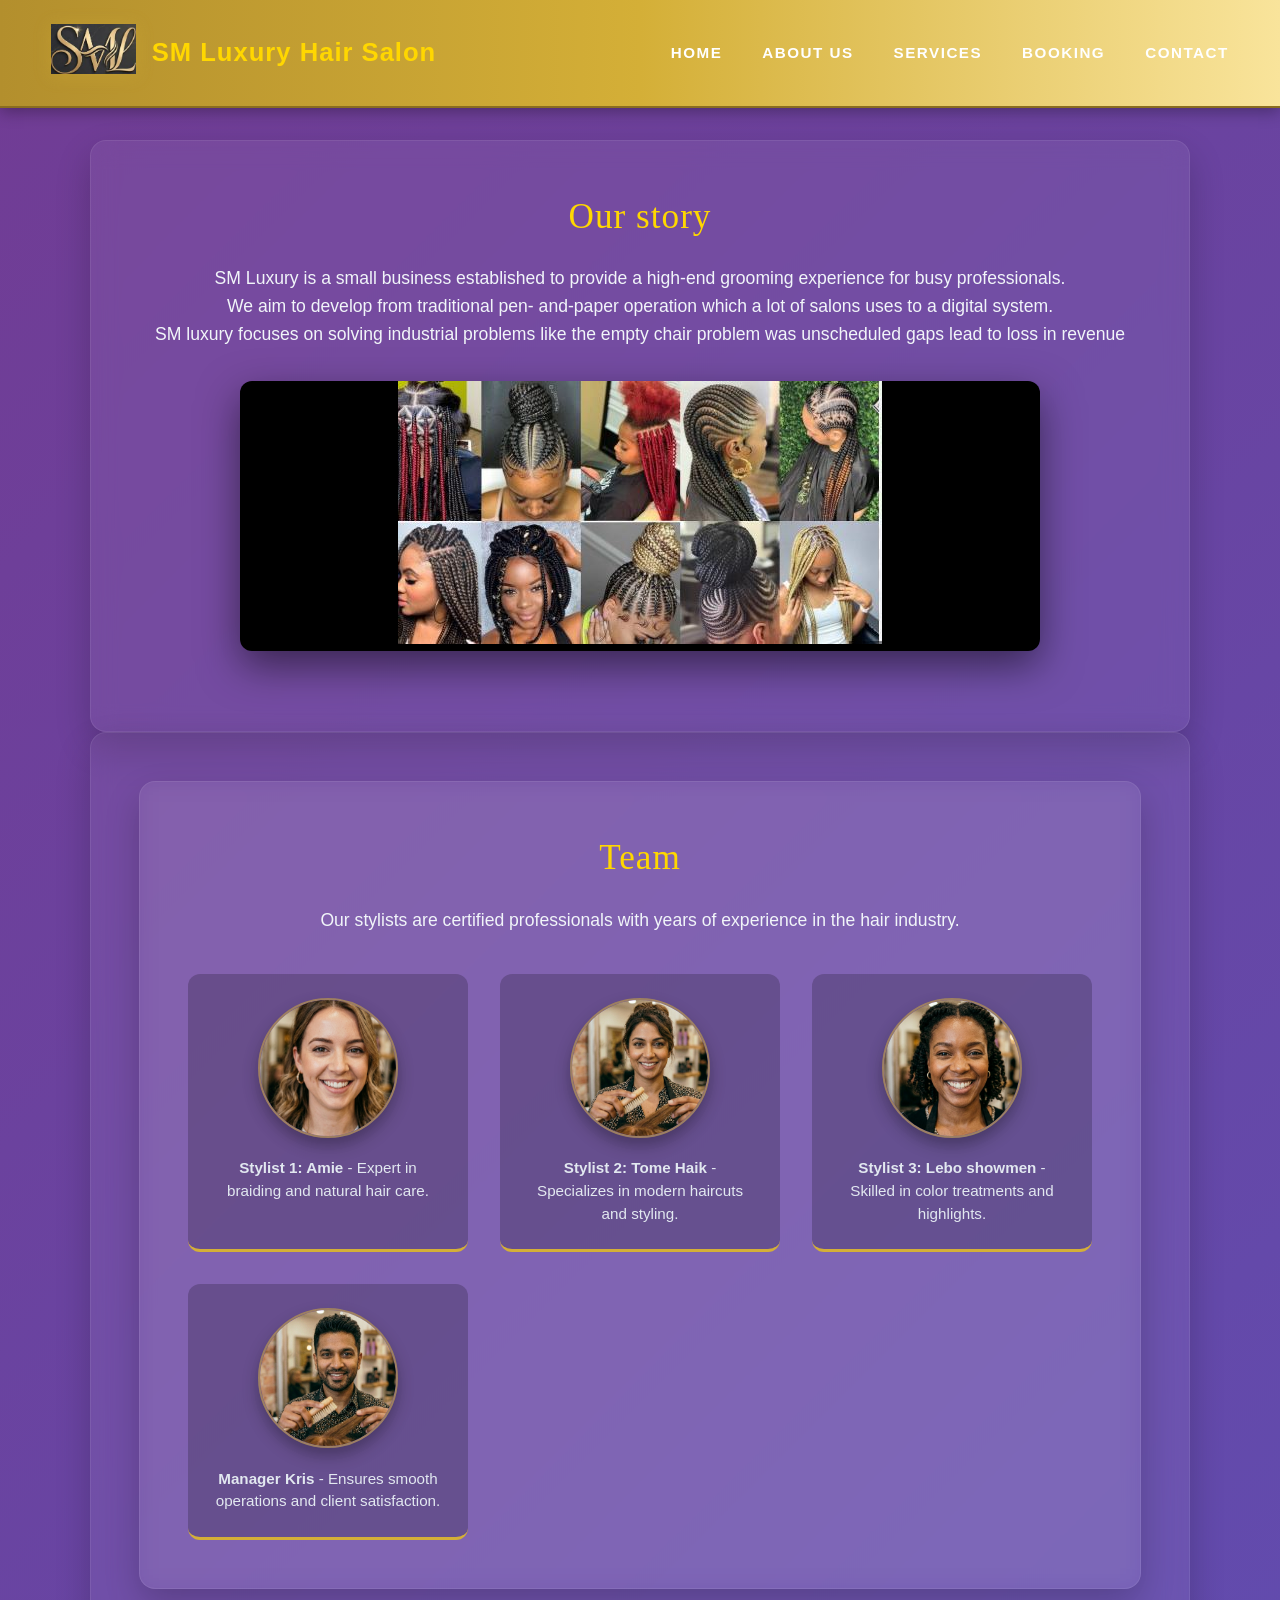
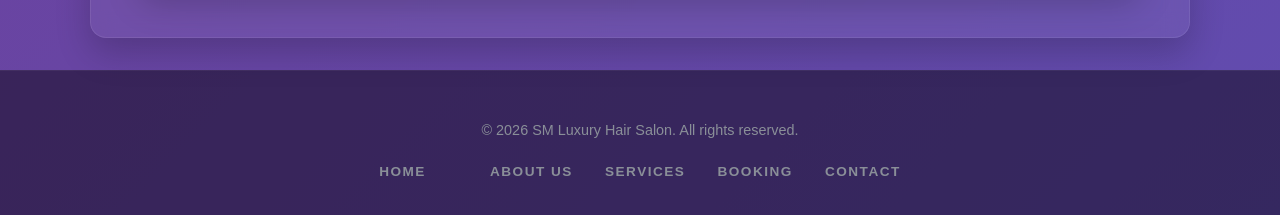
==== About.html @ 9a9a0951 "update(added touches to my css, about page and index)" ====
<!DOCTYPE html>
<html lang="en">
<head>
    <meta charset="UTF-8">
    <meta name="viewport" content="width=device-width, initial-scale=1.0">
    <title>SM Luxury Hair Salon - About Us</title>
    <link rel="stylesheet" href="css/styles.css">
</head>
<body>
    <header>
        <div class="logo">
            <a href="index.html"><img src="img/logo.JPG" alt="SM Luxury Hair Salon Logo"></a>
            <h1>SM Luxury Hair Salon</h1>
        </div>
        <nav>
        <ul>
            <li><a href="index.html">Home</a></li>
            <li class="current Page"><a href="about.html">About Us</a></li>
            <li><a href="services.html">Services</a></li>
            <li> <a href="enquiry.html">Booking</a></li>
            <li><a href="contact.html">Contact</a></li>
        </ul>
        </nav>
    </header>
    <main>
        <!--in the about page the customers will learn more about 
        SM luxury also the people who will be responsible for there service-->
        <section class="story-section">
            <h2>Our story</h2>
            <p>SM Luxury is a small business established to provide a high-end grooming experience for busy professionals.<br>We aim to develop from traditional pen- and-paper operation which a lot of salons uses to a digital system.<br>SM luxury focuses on solving industrial problems like the empty chair problem was unscheduled gaps lead to loss in revenue  </p>
            
        </div>
        <div class="slideshow">
            <img src="img/Different_hair_styles.JPG" alt="Beautiful braided hairstyles" id="slideImg">
        </div>
            
       
     </section>

    <section>
   <section class="team-section">
            <h2>Team</h2>
            <p>Our stylists are certified professionals with years of experience in the hair industry.</p>
            
            <div class="team-grid">
                <div class="team-card">
                    <img src="img/amie.png" alt="Amie">
                    <p><strong>Stylist 1: Amie</strong> - Expert in braiding and natural hair care.</p>
                </div>

                <div class="team-card">
                    <img src="img/tome.png" alt="Tome Haik">
                    <p><strong>Stylist 2: Tome Haik</strong> - Specializes in modern haircuts and styling.</p>
                </div>

                <div class="team-card">
                    <img src="img/lebo.png" alt="Lebo">
                    <p><strong>Stylist 3: Lebo showmen</strong> - Skilled in color treatments and highlights.</p>
                </div>

                <div class="team-card">
                    <img src="img/Kris.png" alt="Kris">
                    <p><strong>Manager Kris</strong> - Ensures smooth operations and client satisfaction.</p>
                </div>
            </div>
    </section>
 </main> 
     <footer>
        <p>&copy; 2026 SM Luxury Hair Salon. All rights reserved.</p>   
        <nav>
        
            <a href="index.html">Home</a>
            <a class="current Page"><a href="about.html">About Us</a>
            <a href="services.html">Services</a>
            <a href="enquiry.html">Booking</a>
            <a href="contact.html">Contact</a>

        </nav>
     </footer>
   
</body>
</html>
---- css/styles.css ----
*{
    margin: 0;
    padding: 0;
    box-sizing: border-box;
}
html, body {
    min-height: 100vh;
    font-family: 'Segoe UI', Tahoma, Geneva, Verdana, sans-serif;
    background-color: #3a0e58; /* Fallback color while gradient loads */
}

/*---------------------------------------------------------------------------------------------------
                                           main boady
------------------------------------------------------------------------------------------------- */
body {
    background: linear-gradient(135deg, #713c94, #614caf, #3d1666, #1c3561);/*the companies colour is blue and purple so the background will have a colour shift of sifferent shades of the two coulors together*/
    background-size: 300% 300%;
    animation: slowBackgroundShift 16s;
    color: #ffffff;
    display: flex;
    flex-direction: column;
    align-items: center;
    line-height: 1.6;
}


@keyframes slowBackgroundShift {
    0% { background-position: 0% 50%; }
    50% { background-position: 100% 50%; }
    100% { background-position: 0% 50%; }
} 
/* * Create a modern, "frosted glass" header.
 * - Flexbox layout aligns logo/links to opposite sides and centers them vertically.
 * - Semi-transparent dark background with a 10px blur effect on content behind it.
 * - Max-width of 1200px with custom inner padding.
 */
header {
    width: 100%;
    max-width:1200%;
    margin: 0;
    padding: 1.5rem 4%;
    display: flex;
    justify-content: space-between;
    align-items: center;
    background: linear-gradient(to right, #b38f2d, #d4af37, #f9e49b);
    border-bottom: 2px solid #8a6d20;
    box-shadow: 0 4px 15px rgba(0,0,0,0.3);
}
 

/* Aligns logo image and text horizontally with a gold glow*/
.logo {
    display: flex;
    align-items: center;
    gap: 1rem
}
.logo img{
    height: 50px;
    width: Auto;
    object-fit:contain;
    filter: drop-shadow(0px 2px 8px rgba(212, 175, 55, 0.3))
}
 
.logo h1 {
    font-size: 1.6rem;
    font-weight: 700;
    letter-spacing: 1px;
    color: #ffd700;
    /*yellow color is to hight the golden experence promised to our clients*/
}
nav ul {
    list-style: none;/*   remove the bullet points from the navigation */
    display: flex;/* <-- align the links horizontally side-by-side */
    gap: 2.5rem;
}

nav a {
    color: #ffffff;
    text-decoration: none;
    font-weight: 600;
    font-size: 0.95rem;
    text-transform: uppercase;
    letter-spacing: 1.5px;
    transition: color 0.3s ease;
}

nav a:hover {
    color: #d4af37;/* A rich gold color for hover effect */
}
main {
    width: 90%;            /* Takes up 90% of the screen width on smaller devices */
    max-width: 1100px;           
    margin: 2rem auto;             
    flex-direction: column;        /* Stacks the child elements (sections) vertically in a column */
    gap: 2rem;                     
}
/* Contnet section (FROSTED GLASS EFFECT)*/
section {
    background: rgba(255, 255, 255, 0.06); 
    backdrop-filter: blur(12px);
    border: 1px solid rgba(255, 255, 255, 0.08);
    border-radius: 16px;
    padding: 3rem;
    box-shadow: 0 15px 35px rgba(0, 0, 0, 0.2);
    text-align: center;
}
/*ensuring my headings have a readeble font*/
section h2 {
    font-family: 'Playfair Display', 'Georgia', serif;  /* Elegant font choice for a high-end look */
    font-size: 2.2rem;                    /* Makes the section headings stand out clearly */
    font-weight: 400;                    
    letter-spacing: 1px;                  
    color: #ffd700;                       /* Bright gold color to match the branding theme */
    margin-bottom: 1.2rem;                /* Pushes the paragraph text below it down a bit */
}

/* Section Paragraphs */
section p {
    font-size: 1.1rem;                    /* Good, readable body text size */
    color: #f1f5f9;                       /* Off-white color so it’s easy on the eyes against dark backgrounds */
    margin-bottom: 1rem;                  
}


footer {
    width: 100%;                          
    padding: 3rem 2rem 2rem 2rem;         
    background: rgba(10, 5, 18, 0.5);     /* Dark, semi-transparent background to ground the page */
    border-top: 1px solid rgba(255, 255, 255, 0.05); /* Faint line to separate footer from the main content */
    text-align: center;                  
    margin-top: auto;                     /* Flexbox trick to force footer to the absolute bottom of the page */
}

/* Footer Copyright Text */
footer p {
    font-size: 0.9rem;                    /* Slightly smaller text for secondary information */
    color: #8a8f98;                       /* Muted gray so it sits quietly in the background */
}

/* Footer Nav Links Container */
footer nav {
    margin-top: 1.2rem;                   
    display: flex;                        /* Flexbox to line up the links */
    justify-content: center;              /* Centers the link row horizontally */
    gap: 2rem;                           
}

/* Footer Links */
footer nav a {
    color: #8a8f98;                       /* Muted gray by default to match the copyright */
    text-decoration: none;                
    font-size: 0.85rem;                   /* Keeps the links small and subtle */
    transition: color 0.2s ease;          /* Smooth transition animation for the hover effect */
}

/* Footer Hover State */
footer nav a:hover {
    color: #d4af37;            
           /* Changes to a warm golden color when hovered*/
}
 /*---------------------------------------------------------------------------------------------------
                                          Home  page
 -------------------------------------------------------------------------------------------------*/
 .btn {
    display: block;/* would like the button to be centered and not inline */
    width: fit-content;
    margin: 1.5rem auto 2rem auto;
    background: linear-gradient(135deg, #b38f2d 0%, #d4af37 50%, #f8e49d 100%);
    color: #0f061b;
    text-decoration: none;/* Removes underline from links */
    padding: 1rem 3rem;
    font-weight: 700;
    font-size: 1rem;
    text-transform: uppercase;
    letter-spacing: 1.5px;
    border-radius: 4px;
    box-shadow: 0 4px 20px rgba(212, 175, 55, 0.25);
}
.btn:hover {
    transform: translateY(-2px);
    box-shadow: 0 6px 25px rgba(212, 175, 55, 0.45);
    filter: brightness(1.1);
}

section > img {
    width: 100%;
    max-width: 650px;
    height: auto;
    border-radius: 8px;
    box-shadow: 0 20px 50px rgba(0, 0, 0, 0.5);
    border: 1px solid rgba(255, 255, 255, 0.1);
}
/* SLIDESHOW STYLES */
.slideshow {
    max-width: 800px;
    margin: 2rem auto;
    border-radius: 12px;
    overflow: hidden;
    box-shadow: 0 15px 40px rgba(0,0,0,0.5);
    position: relative;
    background: #000;
}

.slide {
    display: none;
    width: 100%;
    height: auto;
}

.slide.active {
    display: block;
    animation: fadeSlide 1.2s ease;
}

@keyframes fadeSlide {
    from { opacity: 0.4; }
    to { opacity: 1; }
}

.slideshow-dots {
    text-align: center;
    margin: 1rem 0;
}

.dot {
    height: 12px;
    width: 12px;
    margin: 0 6px;
    background-color: #666;
    border-radius: 50%;
    display: inline-block;
    cursor: pointer;
    transition: background-color 0.3s, transform 0.2s;
}

.dot.active, .dot:hover {
    background-color: #d4af37;
    transform: scale(1.2);
}
/*-------------------------------------------------------------------------------------------------------
                                           about page
------------------------------------------------------------------------------------------------------------*/
.split-section {
    display: flex;
    flex-direction: row; /* Puts items side-by-side */
    align-items: center; /* Vertically centers them */
    gap: 2.5rem;
    text-align: left; /* Overrides the default section center alignment */
}
.split-text {
    flex: 1;
    min-width: 280px;/* want that the  text box from squeezing too narrow on small screens */
}

.split-section .vision-img {
    width: 100%;
    max-width: 320px;  
    max-height: 420px; 
    object-fit: cover; 
    border-radius: 12px;
    box-shadow: 0 10px 25px rgba(0, 0, 0, 0.4);
    border: 1px solid rgba(255, 255, 255, 0.1);
       
}
/*team grid layout*/
.team-grid {
    display: grid;
    grid-template-columns: repeat(auto-fit, minmax(220px, 1fr)); 
    gap: 2rem;
    margin-top: 2.5rem;
}

.team-card {
    background: rgba(0, 0, 0, 0.2);
    padding: 1.5rem;
    border-radius: 12px;
    border-bottom: 3px solid #d4af37; 
    text-align: center;
    display: flex;
    flex-direction: column;
    align-items: center;
    gap: 1.2rem;
}

.team-card img {
    width: 140px;
    height: 140px;
    object-fit: cover;
    border-radius: 50%; 
    border: 2px solid rgba(212, 175, 55, 0.5); 
    box-shadow: 0 8px 16px rgba(0, 0, 0, 0.3);
}

.team-card p {
    font-size: 0.95rem;
    color: #e2e8f0;
    line-height: 1.5;
    margin: 0;
}
/* Booking Form Styles */
form {
    background: #fff;
    border-radius: 12px;
    padding: 40px;
    max-width: 800px;
    margin: 2rem auto;
    box-shadow: 0 2px 20px rgba(0, 0, 0, 0.08);
}
.form-row {
    display: grid;
    grid-template-columns: 1fr 1fr;
    gap: 20px;
    margin-bottom: 20px;
}
.form-group {
    margin-bottom: 20px;
}
form label {
    display: block;
    margin-bottom: 8px;
    font-weight: 500;
    color: #333;
    font-size: 0.95rem;
}
form input[type="text"],
form input[type="email"],
form input[type="tel"],
form select,
form textarea {
    width: 100%;
    padding: 14px 16px;
    border: 1px solid #e0e0e0;
    border-radius: 8px;
    font-size: 1rem;
    transition: all 0.3s ease;
    background-color: #fafafa;
    box-sizing: border-box;
}
form input:focus,
form select:focus,
form textarea:focus {
    outline: none;
    border-color: #d4af37;
    background-color: #fff;
    box-shadow: 0 0 0 3px rgba(212, 175, 55, 0.1);
}
form textarea {
    resize: vertical;
    font-family: inherit;
}
.form-submit {
    display: flex;
    justify-content: flex-end;
    margin-top: 30px;
}
form button[type="submit"] {
    display: inline-flex;
    align-items: center;
    gap: 10px;
    background: linear-gradient(135deg, #b38f2d 0%, #d4af37 50%, #f9e49b 100%);
    color: #0f051d;
    border: none;
    padding: 14px 32px;
    font-size: 1rem;
    font-weight: 700;
    text-transform: uppercase;
    letter-spacing: 1px;
    border-radius: 8px;
    transition: all 0.3s ease;
    box-shadow: 0 4px 15px rgba(212, 175, 55, 0.3);

}
form button[type="submit"]:hover {
    transform: translateY(-2px);
    box-shadow: 0 6px 20px rgba(212, 175, 55, 0.4);
}

form button[type="submit"] svg {
    transition: transform 0.3s ease;
}

form button[type="submit"]:hover svg {
    transform: translate(3px, -3px);
}

@media (max-width: 600px) {
    .form-row {
        grid-template-columns: 1fr;
    }
}
    form {
        padding: 24px;
    }
    /* -----------------------------------------------------------------------------------------------------
                                        Contact Page Layout
    ------------------------------------------------------------------------------------------------------ */
    /* Main layout wrapper for the contact page splitting it into two columns */
.contact-container {
    display: grid;
    /* Left column (Contact Info) takes 1 part, right column (Form) takes 1.5 parts of space */
    grid-template-columns: 1fr 1.5fr;
    gap: 3rem;
    max-width: 1200px;
    margin: 2rem auto;
    padding: 0 20px;
}
    /* Left Side - Contact Info */
.contact-info {
    background: #fff;
    padding: 2rem;
    border-radius: 12px;
    box-shadow: 0 2px 15px rgba(0, 0, 0, 0.08);
}

.contact-info h2 {
    color: #d4af37;
    font-size: 1.8rem;
    margin-bottom: 1.5rem;
    padding-bottom: 0.5rem;
    border-bottom: 2px solid rgba(212, 175, 55, 0.3);
}
/* Container for individual contact details*/
.contact-info section {
    margin-bottom: 2rem;
}
/* Container for individual contact details*/
.contact-info section:last-child {
    margin-bottom: 0;
}
.info-item,
.hours-item {
    margin-bottom: 1.2rem;
}

.info-item strong,
.hours-item strong {
    display: block;
    color: #333;
    font-weight: 600;
    margin-bottom: 0.3rem;
}

.info-item p,
.hours-item p {
    color: #666;
    margin: 0;
    font-size: 1rem;
}
/* Right Side - Form */
.contact-form {
    background: #fff;
    padding: 2.5rem;
    border-radius: 12px;
    box-shadow: 0 2px 15px rgba(0, 0, 0, 0.08);
}

.contact-form .section-title {
    margin-top: 0;
    margin-bottom: 2rem;
}
.form-row {
    display: grid;
    grid-template-columns: 1fr 1fr;
    gap: 1.5rem;
    margin-bottom: 1.5rem;
}

.form-group {
    margin-bottom: 1.5rem;
}

.contact-form label {
    display: block;
    margin-bottom: 0.5rem;
    font-weight: 500;
    color: #333;
}
.contact-form input[type="text"],
.contact-form input[type="email"],
.contact-form input[type="tel"],
.contact-form textarea {
    width: 100%;
    padding: 12px 16px;
    border: 1px solid #e0e0e0;
    border-radius: 8px;
    font-size: 1rem;
    transition: all 0.3s ease;
    background-color: #fafafa;
    box-sizing: border-box;
}

.contact-form input:focus,
.contact-form textarea:focus {
    outline: none;
    border-color: #d4af37;
    background-color: #fff;
    box-shadow: 0 0 0 3px rgba(212, 175, 55, 0.1);
}

.contact-form textarea {
    resize: vertical;
    font-family: inherit;
}
.contact-form button[type="submit"] {
    background: linear-gradient(135deg, #b38f2d 0%, #d4af37 50%, #f9e49b 100%);
    color: #0f051d;
    border: none;
    padding: 14px 40px;
    font-size: 1rem;
    font-weight: 700;
    text-transform: uppercase;
    letter-spacing: 1px;
    border-radius: 8px;
    cursor: pointer;
    transition: all 0.3s ease;
    box-shadow: 0 4px 15px rgba(212, 175, 55, 0.3);
}

.contact-form button[type="submit"]:hover {
    transform: translateY(-2px);
    box-shadow: 0 6px 20px rgba(212, 175, 55, 0.4);
}
.contact-form{
    border-top: 3px solid #d4af37;
    background: linen;
}
/* Responsive Design */
@media (max-width: 900px) {
    .contact-container {
        grid-template-columns: 1fr;
        gap: 2rem;
    }
}
    .form-row {
        grid-template-columns: 1fr;
        gap: 0;
    }


@media (max-width: 600px) {
    .contact-info,
    .contact-form {
        padding: 1.5rem;
    }
}
    /*-------------------------------------------------------------------------------------------
                                    about page
    ---------------------------------------------------------------------------------------*/
.split-section {
    display: flex;
    flex-direction: row; /* Puts items side-by-side */
    align-items: center; /* Vertically centers them */
    gap: 2.5rem;
    text-align: left; /* Overrides the default section center alignment */
}

.split-text {
    flex: 1;
    min-width: 280px;
}

/* Vision & Mission Image - Constrained & Clean */
.split-section .vision-img {
    width: 100%;
    max-width: 320px;  
    max-height: 420px; 
    object-fit: cover; 
    border-radius: 12px;
    box-shadow: 0 10px 25px rgba(0, 0, 0, 0.4);
    border: 1px solid rgba(255, 255, 255, 0.1);
    ;   
}

/* Team Grid Component Layout */
.team-grid {
    display: grid;
    grid-template-columns: repeat(auto-fit, minmax(220px, 1fr)); 
    gap: 2rem;
    margin-top: 2.5rem;
}

.team-card {
    background: rgba(0, 0, 0, 0.2);
    padding: 1.5rem;
    border-radius: 12px;
    border-bottom: 3px solid #d4af37; 
    text-align: center;
    display: flex;
    flex-direction: column;
    align-items: center;
    gap: 1.2rem;
}

.team-card img {
    width: 140px;
    height: 140px;
    object-fit: cover;
    border-radius: 50%; 
    border: 2px solid rgba(212, 175, 55, 0.5); 
    box-shadow: 0 8px 16px rgba(0, 0, 0, 0.3);
}

.team-card p {
    font-size: 0.95rem;
    color: #e2e8f0;
    line-height: 1.5;
    margin: 0;
}
/*sevice page*/

.services-section {
    text-align: center;
    padding: 2rem 0;
}

.services-section h2 {
    color: #ffd700;
    font-family: 'Playfair Display', 'Georgia', serif;
    font-size: 2rem;
    margin-bottom: 0.5rem;
}

.services-section > p {
    color: #cbd5e1;
    margin-bottom: 2rem;
}

.services-container {
    display: flex;
    flex-wrap: wrap;
    gap: 30px;
    justify-content: center;
    padding: 0 20px;
}

.service-card {
    background: rgba(255, 255, 255, 0.06);
    backdrop-filter: blur(12px);
    border: 1px solid rgba(255, 255, 255, 0.08);
    border-radius: 16px;
    padding: 25px;
    width: 320px;
    text-align: center;
    transition: transform 0.3s ease, border-color 0.3s ease;
}

.service-card:hover {
    transform: translateY(-5px);
    border-color: rgba(212, 175, 55, 0.4);
}

.main-img {
    width: 100%;
    height: 200px;
    object-fit: cover;
    border-radius: 10px;
    margin-bottom: 15px;
    border: 1px solid rgba(255, 255, 255, 0.15);
}

.service-card h3 {
    color: #ffd700;
    font-family: 'Playfair Display', serif;
    margin: 10px 0;
    font-size: 1.4rem;
}

.price-list {
    list-style: none;
    padding: 0;
    margin: 10px 0;
    color: #e2e8f0;
}

.price-list li {
    margin: 5px 0;
    font-weight: 500;
}

/* Click-to-reveal gallery */
.gallery-toggle {
    margin: 15px 0;
    cursor: pointer;
}

.gallery-toggle summary {
    color: #d4af37;
    font-weight: 600;
    text-decoration: underline;
    list-style: none;
    transition: color 0.3s;
}

.gallery-toggle summary::-webkit-details-marker { display: none; }

.gallery-toggle summary:hover {
    color: #ffd700;
}

/* Smooth reveal animation */
.gallery-toggle[open] .extra-images {
    animation: slideDown 0.4s ease forwards;
}

@keyframes slideDown {
    from { opacity: 0; transform: translateY(-10px); }
    to { opacity: 1; transform: translateY(0); }
}

.extra-images {
    display: flex;
    gap: 10px;
    justify-content: center;
    margin-top: 15px;
}

.extra-images img {
    width: 48%;
    height: 100px;
    object-fit: cover;
    border-radius: 8px;
    border: 1px solid rgba(255, 255, 255, 0.1);
}

.btn-book {
    display: inline-block;
    margin-top: 15px;
    background: linear-gradient(135deg, #b38f2d, #d4af37);
    color: #0f051d;
    padding: 10px 24px;
    text-decoration: none;
    border-radius: 25px;
    font-weight: 700;
    text-transform: uppercase;
    letter-spacing: 1px;
    transition: transform 0.3s, box-shadow 0.3s;
}

.btn-book:hover {
    transform: translateY(-2px);
    box-shadow: 0 5px 15px rgba(212, 175, 55, 0.4);
}


/* Mobile adjustments for services only */
@media (max-width: 768px) {
    .services-container {
        flex-direction: column;
        align-items: center;
    }

    .service-card {
        width: 90%;
    }

    .extra-images {
        flex-direction: column;
        align-items: center;
    }
    
    .extra-images img {
        width: 80%;
        height: auto;
    }
}
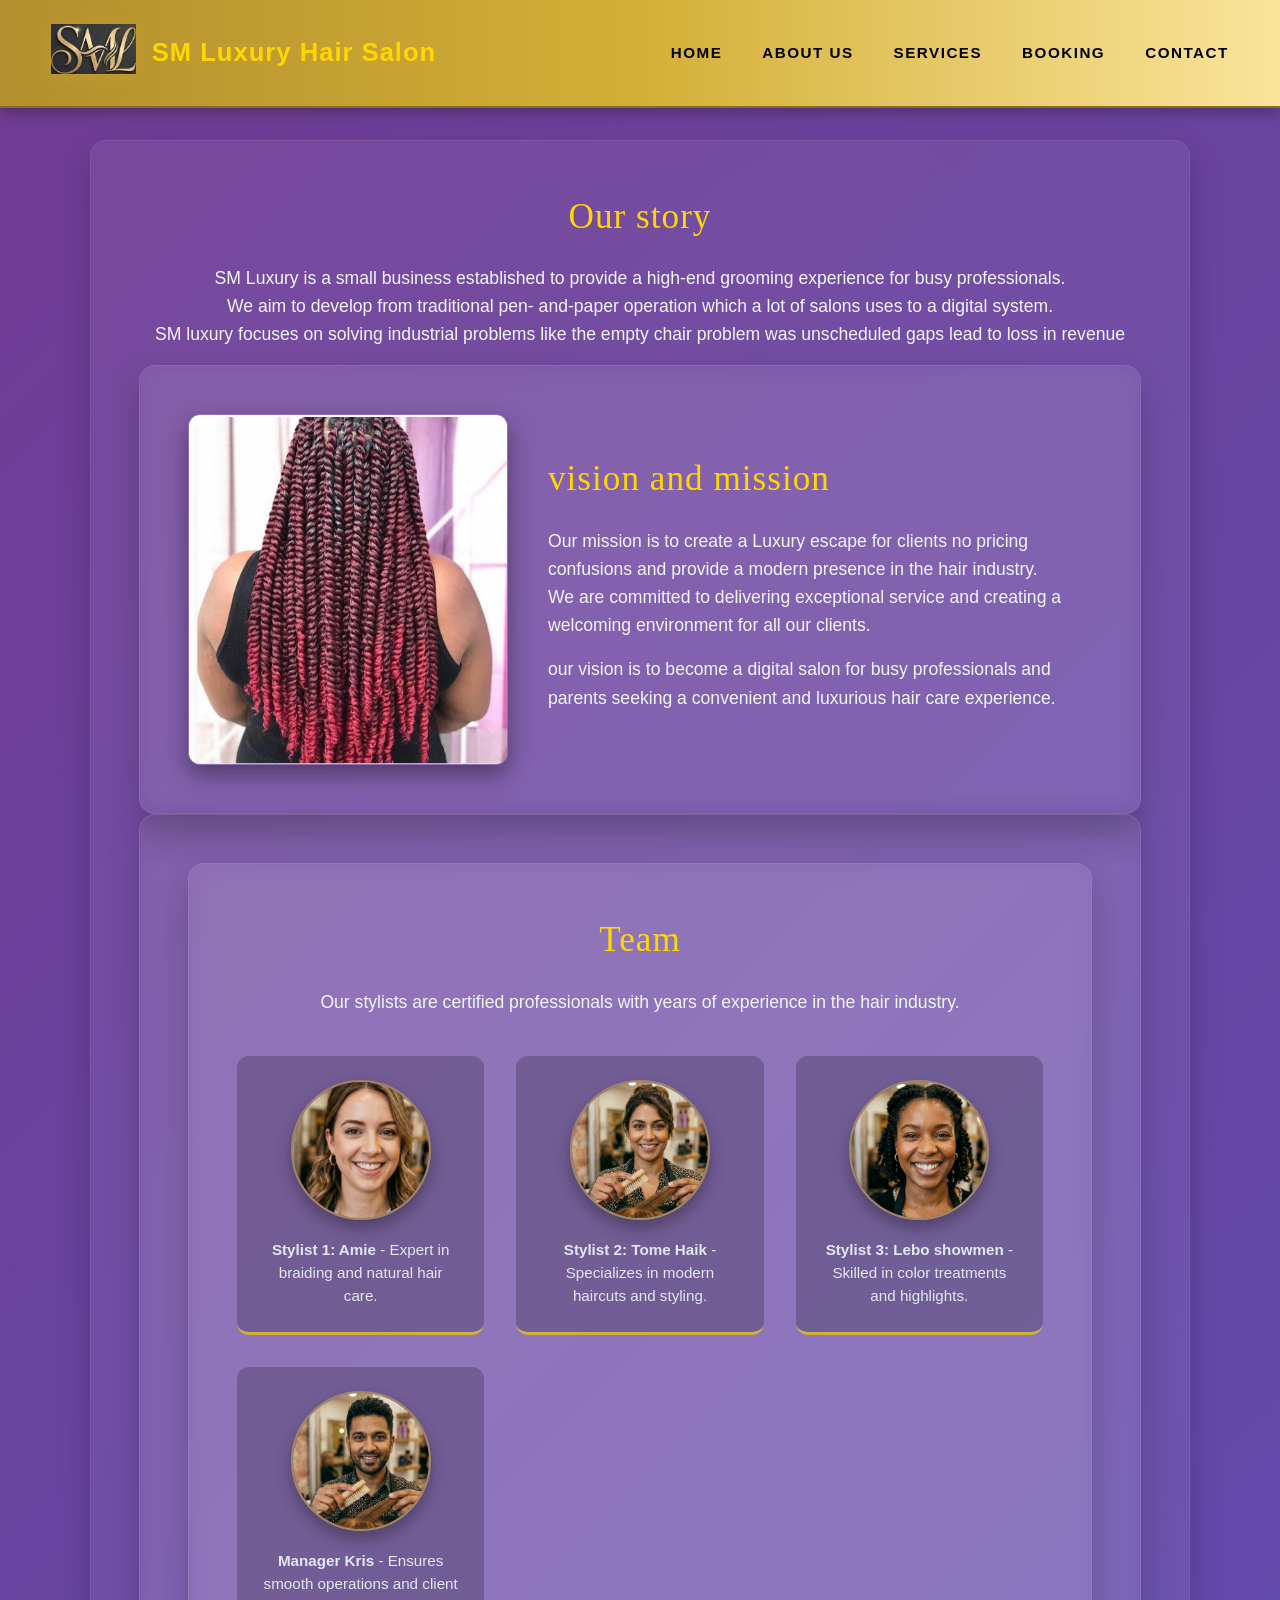
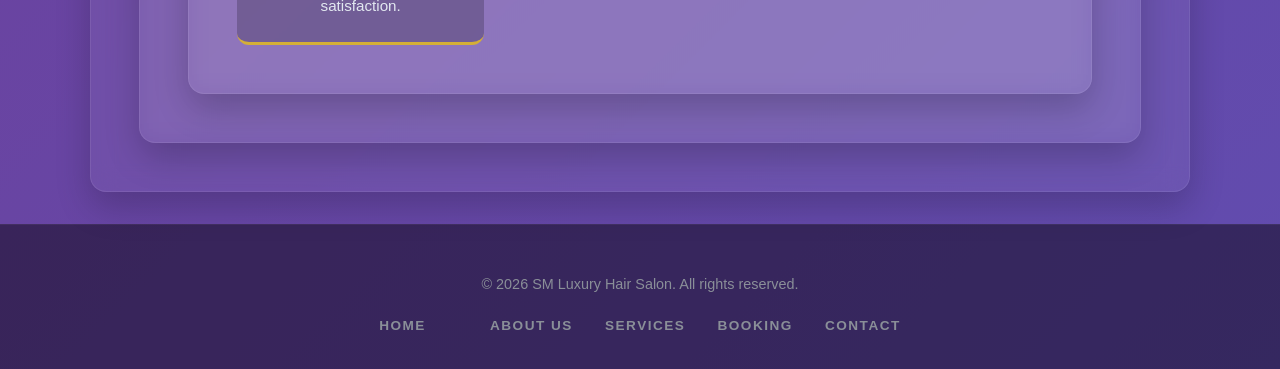
==== commit 4b9484b4: "update(little changes to my pages)" ====
--- a/About.html
+++ b/About.html
@@ -29,11 +29,18 @@
             <h2>Our story</h2>
             <p>SM Luxury is a small business established to provide a high-end grooming experience for busy professionals.<br>We aim to develop from traditional pen- and-paper operation which a lot of salons uses to a digital system.<br>SM luxury focuses on solving industrial problems like the empty chair problem was unscheduled gaps lead to loss in revenue  </p>
             
-        </div>
-        <div class="slideshow">
-            <img src="img/Different_hair_styles.JPG" alt="Beautiful braided hairstyles" id="slideImg">
-        </div>
-            
+        <!-- This section splits automatically: image on the left, text on the right -->
+        <section class="split-section"> 
+    <!-- Image moved to the LEFT -->
+    <img src="img/c1.JPG" alt="Salon Vision" class="vision-img">
+    
+    <!-- Text stays on the RIGHT -->
+    
+        <div class="split-text">
+        <h2>vision and mission</h2>
+        <p>Our mission is to create a Luxury escape for clients no pricing confusions and provide a modern presence in the hair industry.<br>We are committed to delivering exceptional service and creating a welcoming environment for all our clients.</p>
+        <p>our vision is to become a digital salon for busy professionals and parents seeking a convenient and luxurious hair care experience.</p>
+    </div>
        
      </section>
 
--- a/css/styles.css
+++ b/css/styles.css
@@ -75,7 +75,7 @@
 }
 
 nav a {
-    color: #ffffff;
+    color: #000000;
     text-decoration: none;
     font-weight: 600;
     font-size: 0.95rem;
@@ -488,6 +488,9 @@
     background-color: #fafafa;
     box-sizing: border-box;
 }
+.contact-form{
+    background: linen;
+}
 
 .contact-form input:focus,
 .contact-form textarea:focus {
@@ -520,10 +523,12 @@
     transform: translateY(-2px);
     box-shadow: 0 6px 20px rgba(212, 175, 55, 0.4);
 }
-.contact-form{
-    border-top: 3px solid #d4af37;
-    background: linen;
-}
+.contact-container h3 {
+    color: #000000;      
+    font-weight: bold;   /* Make the text bold */
+    font-size: 24px;     
+}
+
 /* Responsive Design */
 @media (max-width: 900px) {
     .contact-container {
@@ -709,13 +714,25 @@
 
 .extra-images {
     display: flex;
-    gap: 10px;
+    flex-direction: row; /* Forces side-by-side layout */
+    gap: 10px;           /* Puts space between the images */
     justify-content: center;
     margin-top: 15px;
+    width: 100%;         /* Ensures it uses the full width of the card */
 }
 
 .extra-images img {
-    width: 48%;
+    flex: 1;             /* Forces images to share the space equally */
+    width: 0;            /* Trick to allow flex grow to calculate correctly */
+    height: 100px;
+    object-fit: cover;
+    border-radius: 8px;
+    border: 1px solid rgba(255, 255, 255, 0.1);
+}
+
+.extra-images img {
+    flex: 1;             /* Forces images to share the space equally */
+    width: 0;            /* Trick to allow flex grow to calculate correctly */
     height: 100px;
     object-fit: cover;
     border-radius: 8px;
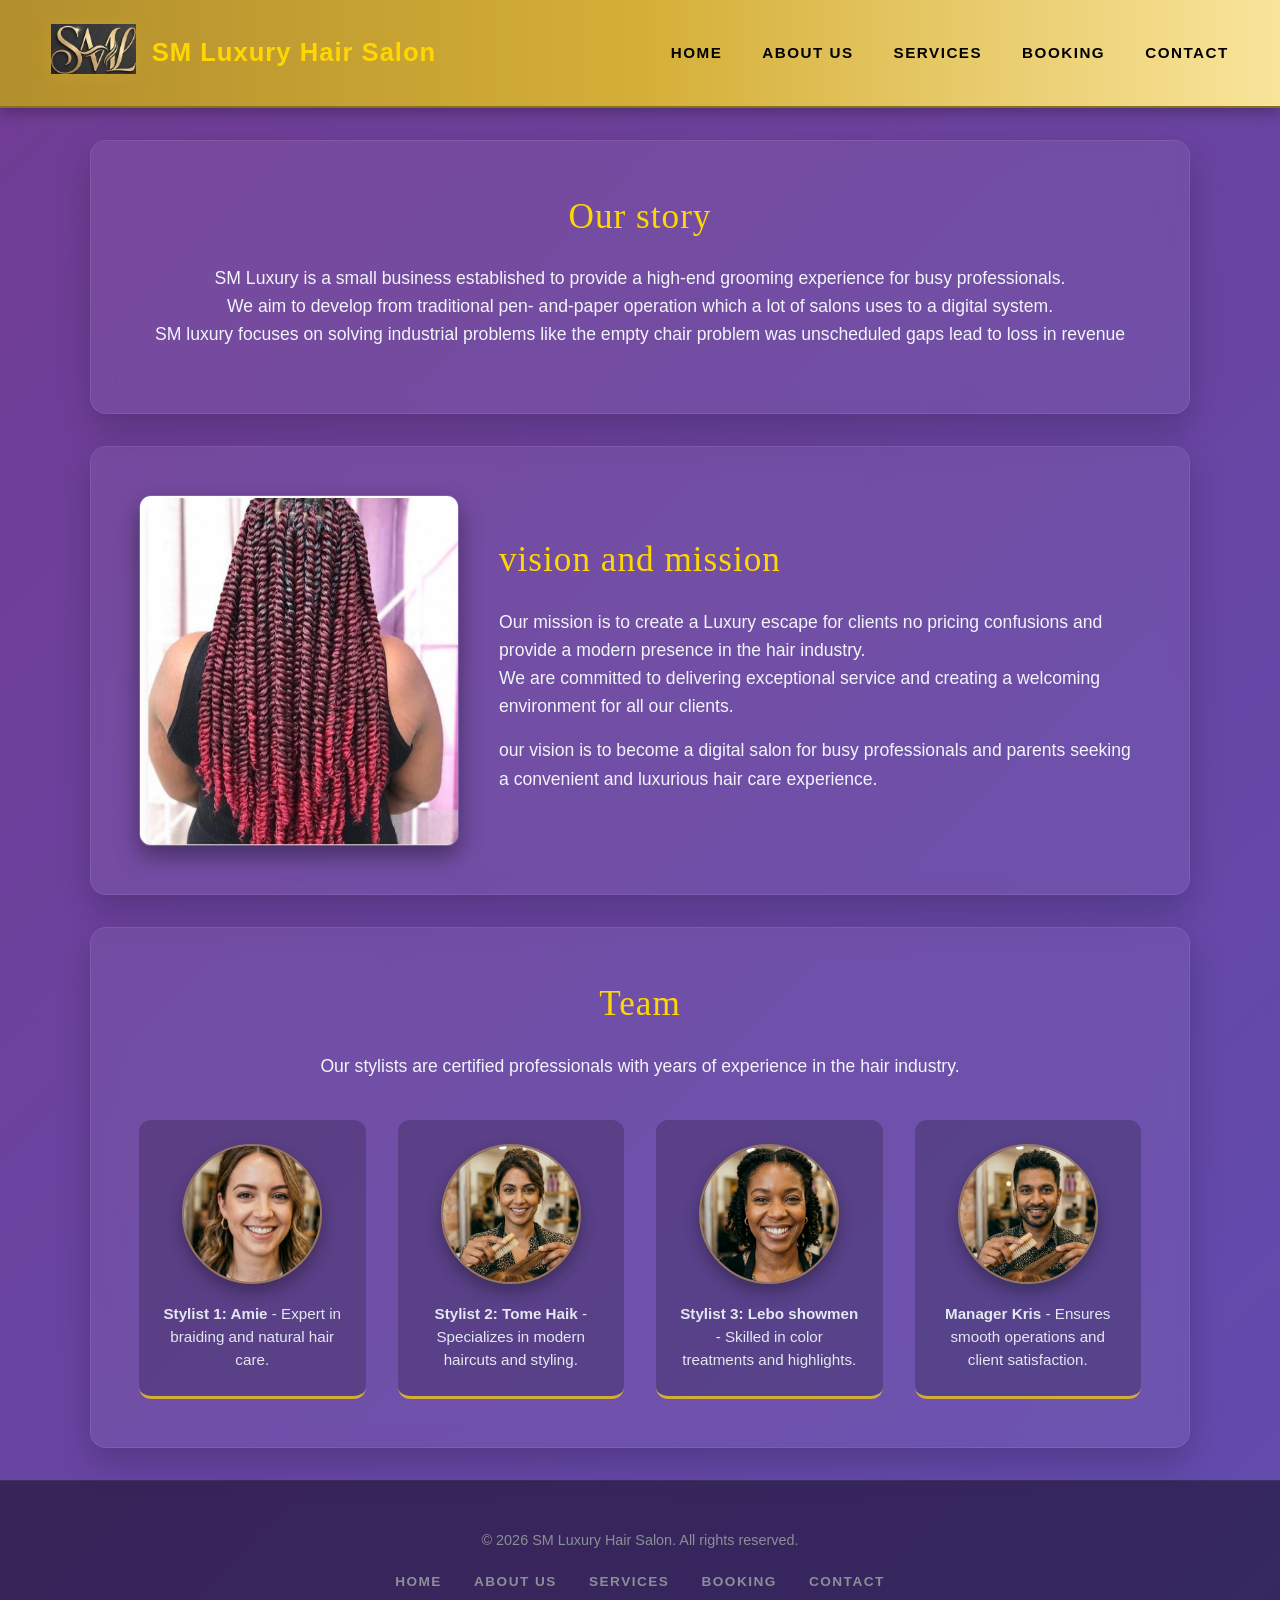
==== commit 9fbb3573: "update(fixed errors)" ====
--- a/About.html
+++ b/About.html
@@ -17,35 +17,29 @@
             <li><a href="index.html">Home</a></li>
             <li class="current Page"><a href="about.html">About Us</a></li>
             <li><a href="services.html">Services</a></li>
-            <li> <a href="enquiry.html">Booking</a></li>
+            <li><a href="enquiry.html">Booking</a></li>
             <li><a href="contact.html">Contact</a></li>
         </ul>
         </nav>
     </header>
+    
     <main>
         <!--in the about page the customers will learn more about 
         SM luxury also the people who will be responsible for there service-->
         <section class="story-section">
             <h2>Our story</h2>
             <p>SM Luxury is a small business established to provide a high-end grooming experience for busy professionals.<br>We aim to develop from traditional pen- and-paper operation which a lot of salons uses to a digital system.<br>SM luxury focuses on solving industrial problems like the empty chair problem was unscheduled gaps lead to loss in revenue  </p>
+        </section> <section class="split-section"> 
+            <img src="img/c1.JPG" alt="Salon Vision" class="vision-img">
             
-        <!-- This section splits automatically: image on the left, text on the right -->
-        <section class="split-section"> 
-    <!-- Image moved to the LEFT -->
-    <img src="img/c1.JPG" alt="Salon Vision" class="vision-img">
-    
-    <!-- Text stays on the RIGHT -->
-    
-        <div class="split-text">
-        <h2>vision and mission</h2>
-        <p>Our mission is to create a Luxury escape for clients no pricing confusions and provide a modern presence in the hair industry.<br>We are committed to delivering exceptional service and creating a welcoming environment for all our clients.</p>
-        <p>our vision is to become a digital salon for busy professionals and parents seeking a convenient and luxurious hair care experience.</p>
-    </div>
-       
-     </section>
-
-    <section>
-   <section class="team-section">
+            <div class="split-text"><!-- This section splits automatically: image on the left, text on the right -->
+                <h2>vision and mission</h2>
+                <p>Our mission is to create a Luxury escape for clients no pricing confusions and provide a modern presence in the hair industry.<br>We are committed to delivering exceptional service and creating a welcoming environment for all our clients.</p>
+                <p>our vision is to become a digital salon for busy professionals and parents seeking a convenient and luxurious hair care experience.</p>
+            </div>
+        </section>
+<!-- here we have our team people responsible for the hair of the customers-->
+        <section class="team-section">
             <h2>Team</h2>
             <p>Our stylists are certified professionals with years of experience in the hair industry.</p>
             
@@ -70,20 +64,17 @@
                     <p><strong>Manager Kris</strong> - Ensures smooth operations and client satisfaction.</p>
                 </div>
             </div>
-    </section>
- </main> 
-     <footer>
+        </section>
+    </main> 
+
+    <footer>
         <p>&copy; 2026 SM Luxury Hair Salon. All rights reserved.</p>   
         <nav>
-        
             <a href="index.html">Home</a>
-            <a class="current Page"><a href="about.html">About Us</a>
-            <a href="services.html">Services</a>
+            <a href="about.html" class="current Page">About Us</a> <a href="services.html">Services</a>
             <a href="enquiry.html">Booking</a>
             <a href="contact.html">Contact</a>
-
         </nav>
-     </footer>
-   
+    </footer>
 </body>
 </html>
--- a/css/styles.css
+++ b/css/styles.css
@@ -3,16 +3,17 @@
     padding: 0;
     box-sizing: border-box;
 }
-html, body {
-    min-height: 100vh;
-    font-family: 'Segoe UI', Tahoma, Geneva, Verdana, sans-serif;
-    background-color: #3a0e58; /* Fallback color while gradient loads */
+html {
+  scroll-behavior: smooth;
+  font-size: 16px; /* Base for rem calculations */
 }
 
 /*---------------------------------------------------------------------------------------------------
                                            main boady
 ------------------------------------------------------------------------------------------------- */
 body {
+    min-height: height 100vh;
+    font-family: 'Segoe UI', Tahoma, Geneva, Verdana, sans-serif;
     background: linear-gradient(135deg, #713c94, #614caf, #3d1666, #1c3561);/*the companies colour is blue and purple so the background will have a colour shift of sifferent shades of the two coulors together*/
     background-size: 300% 300%;
     animation: slowBackgroundShift 16s;
@@ -23,16 +24,49 @@
     line-height: 1.6;
 }
 
-
+/*sorce code from Coyier(2026)*/
 @keyframes slowBackgroundShift {
     0% { background-position: 0% 50%; }
     50% { background-position: 100% 50%; }
     100% { background-position: 0% 50%; }
 } 
+/*------------------------------------------------------------------------------------------------------------------------------------------
+                                  Layout
+--------------------------------------------------------------------------------------------------------------------------------------------*/
+main {
+  width: 90%;
+  max-width: 1100px;
+  margin: 2rem auto;
+  flex: 1;
+  display: flex;
+  flex-direction: column;
+  gap: 2rem;
+}
+
+h1 { font-size: 1.8rem; letter-spacing: 1px; }
+h2 { font-family: 'Playfair Display', 'Georgia', serif; font-size: 2rem; font-weight: 400; color: #ffd700; margin-bottom: 1.2rem; }
+h3 { font-family: 'Playfair Display', serif; font-size: 1.4rem; color: #ffd700; margin-bottom: 0.8rem; }
+p { font-size: 1.1rem; color: #f1f5f9; margin-bottom: 1rem; }
+a { text-decoration: none; }
+
+section {
+  background: rgba(255, 255, 255, 0.06);
+  backdrop-filter: blur(12px);
+  border: 1px solid rgba(255, 255, 255, 0.08);
+  border-radius: 16px;
+  padding: 2rem;
+  box-shadow: 0 15px 35px rgba(0, 0, 0, 0.2);
+  text-align: center;
+}
+/*-----------------------------------------------------------------------------------------------------------------------------------------------------
+                         Header and navigations
+-------------------------------------------------------------------------------------------------------------------------------------------------------*/
+
 /* * Create a modern, "frosted glass" header.
  * - Flexbox layout aligns logo/links to opposite sides and centers them vertically.
  * - Semi-transparent dark background with a 10px blur effect on content behind it.
  * - Max-width of 1200px with custom inner padding.
+ *- Sorcers used w3shcools(2026) and Coyier(2026)
  */
 header {
     width: 100%;
@@ -48,7 +82,7 @@
 }
  
 
-/* Aligns logo image and text horizontally with a gold glow*/
+/* Aligns logo image and text horizontally with a gold glow( code sourced from w3schools)*/
 .logo {
     display: flex;
     align-items: center;
@@ -88,9 +122,9 @@
     color: #d4af37;/* A rich gold color for hover effect */
 }
 main {
-    width: 90%;            /* Takes up 90% of the screen width on smaller devices */
+    width: 90%;            
     max-width: 1100px;           
-    margin: 2rem auto;             
+    margin: 2rem auto;   /*2rem users relative units*/          
     flex-direction: column;        /* Stacks the child elements (sections) vertically in a column */
     gap: 2rem;                     
 }
@@ -131,7 +165,7 @@
     margin-top: auto;                     /* Flexbox trick to force footer to the absolute bottom of the page */
 }
 
-/* Footer Copyright Text */
+
 footer p {
     font-size: 0.9rem;                    /* Slightly smaller text for secondary information */
     color: #8a8f98;                       /* Muted gray so it sits quietly in the background */
@@ -154,10 +188,11 @@
 }
 
 /* Footer Hover State */
-footer nav a:hover {
-    color: #d4af37;            
+footer nav a:hover, footer nav a:focus {
+  color: #d4af37;
+}            
            /* Changes to a warm golden color when hovered*/
-}
+
  /*---------------------------------------------------------------------------------------------------
                                           Home  page
  -------------------------------------------------------------------------------------------------*/
@@ -212,6 +247,7 @@
     animation: fadeSlide 1.2s ease;
 }
 
+
 @keyframes fadeSlide {
     from { opacity: 0.4; }
     to { opacity: 1; }
@@ -297,36 +333,117 @@
     line-height: 1.5;
     margin: 0;
 }
-/* Booking Form Styles */
-form {
+/*-------------------------------------------------------------------------------------------------------------------------------------------------------
+                    servicepage
+----------------------------------------------------------------------------------------------------------------------------------------------------------*/
+.service-container {
+  display: flex;
+  flex-wrap: wrap;
+  gap: 2rem;
+  justify-content: center;
+  padding: 0 1rem;
+}
+
+.service-card {
+  background: rgba(255, 255, 255, 0.06);
+  backdrop-filter: blur(12px);
+  border: 1px solid rgba(255, 255, 255, 0.08);
+  border-radius: 16px;
+  padding: 1.5rem;
+  width: 320px;
+  text-align: center;
+  transition: transform 0.3s ease, border-color 0.3s ease;
+}
+
+.service-card:hover {
+  transform: translateY(-5px);
+  border-color: rgba(212, 175, 55, 0.4);
+}
+
+.main-img {
+  width: 100%;
+  height: 200px;
+  object-fit: cover;
+  border-radius: 10px;
+  margin-bottom: 1rem;
+  border: 1px solid rgba(255, 255, 255, 0.15);
+}
+
+.price-list {
+  list-style: none;
+  padding: 0;
+  margin: 1rem 0;
+  color: #e2e8f0;
+}
+
+.price-list li { margin: 0.5rem 0; font-weight: 500; }
+
+.gallery-toggle { margin: 1rem 0; cursor: pointer; }
+.gallery-toggle summary {
+  color: #d4af37; font-weight: 600; text-decoration: underline;
+  list-style: none; transition: color 0.3s;
+}
+.gallery-toggle summary::-webkit-details-marker { display: none; }
+.gallery-toggle summary:hover { color: #ffd700; }
+
+.gallery-toggle[open] .extra-images { animation: slideDown 0.4s ease forwards; }
+@keyframes slideDown {
+  from { opacity: 0; transform: translateY(-10px); }
+  to { opacity: 1; transform: translateY(0); }
+}
+
+.extra-images {
+  display: flex; gap: 0.8rem; justify-content: center; margin-top: 1rem;
+}
+
+.extra-images img {
+  flex: 1; width: 0; height: 100px; object-fit: cover;
+  border-radius: 8px; border: 1px solid rgba(255, 255, 255, 0.1);
+}
+
+.btn-book {
+  display: inline-block; margin-top: 1.5rem;
+  background: linear-gradient(135deg, #b38f2d, #d4af37);
+  color: #0f051d; padding: 0.8rem 1.5rem;
+  border-radius: 25px; font-weight: 700; text-transform: uppercase;
+  letter-spacing: 1px; transition: transform 0.3s, box-shadow 0.3s;
+}
+.btn-book:hover { transform: translateY(-2px); box-shadow: 0 5px 15px rgba(212, 175, 55, 0.4); }
+
+/* -----------------------------------------------------------------------------------------------------------------------------------------------
+                                                Booking Form Styles 
+---------------------------------------------------------------------------------------------------------------------------------------------------------*/
+/*booking form made with the intent that it has to blend with the backgoud of the form*/
+form.contact-form{
     background: #fff;
     border-radius: 12px;
     padding: 40px;
     max-width: 800px;
     margin: 2rem auto;
     box-shadow: 0 2px 20px rgba(0, 0, 0, 0.08);
+    color:#333;
 }
 .form-row {
     display: grid;
     grid-template-columns: 1fr 1fr;
-    gap: 20px;
-    margin-bottom: 20px;
+    gap: 1.5px;
+    margin-bottom: 1.5px;
 }
 .form-group {
     margin-bottom: 20px;
 }
-form label {
+ label {
     display: block;
     margin-bottom: 8px;
     font-weight: 500;
     color: #333;
     font-size: 0.95rem;
 }
-form input[type="text"],
-form input[type="email"],
-form input[type="tel"],
-form select,
-form textarea {
+ input[type="text"],
+input[type="email"],
+ input[type="tel"],
+select,
+ textarea {
     width: 100%;
     padding: 14px 16px;
     border: 1px solid #e0e0e0;
@@ -336,15 +453,15 @@
     background-color: #fafafa;
     box-sizing: border-box;
 }
-form input:focus,
-form select:focus,
-form textarea:focus {
+ input:focus,
+select:focus,
+textarea:focus {
     outline: none;
     border-color: #d4af37;
     background-color: #fff;
     box-shadow: 0 0 0 3px rgba(212, 175, 55, 0.1);
 }
-form textarea {
+textarea {
     resize: vertical;
     font-family: inherit;
 }
@@ -381,16 +498,9 @@
 
 form button[type="submit"]:hover svg {
     transform: translate(3px, -3px);
-}
-
-@media (max-width: 600px) {
-    .form-row {
-        grid-template-columns: 1fr;
-    }
-}
-    form {
-        padding: 24px;
-    }
+    box-shadow: 0 6px 20px rgba(212, 175, 55, 0.4);
+}
+
     /* -----------------------------------------------------------------------------------------------------
                                         Contact Page Layout
     ------------------------------------------------------------------------------------------------------ */
@@ -405,6 +515,7 @@
     padding: 0 20px;
 }
     /* Left Side - Contact Info */
+    /*want my contact information on the write and form left hand site for readebility*/
 .contact-info {
     background: #fff;
     padding: 2rem;
@@ -529,256 +640,46 @@
     font-size: 24px;     
 }
 
-/* Responsive Design */
-@media (max-width: 900px) {
-    .contact-container {
-        grid-template-columns: 1fr;
-        gap: 2rem;
-    }
-}
-    .form-row {
-        grid-template-columns: 1fr;
-        gap: 0;
-    }
-
-
-@media (max-width: 600px) {
-    .contact-info,
-    .contact-form {
-        padding: 1.5rem;
-    }
-}
-    /*-------------------------------------------------------------------------------------------
-                                    about page
-    ---------------------------------------------------------------------------------------*/
-.split-section {
-    display: flex;
-    flex-direction: row; /* Puts items side-by-side */
-    align-items: center; /* Vertically centers them */
-    gap: 2.5rem;
-    text-align: left; /* Overrides the default section center alignment */
-}
-
-.split-text {
-    flex: 1;
-    min-width: 280px;
-}
-
-/* Vision & Mission Image - Constrained & Clean */
-.split-section .vision-img {
+.map-container {
     width: 100%;
-    max-width: 320px;  
-    max-height: 420px; 
-    object-fit: cover; 
+    max-width: 1100px; /* Matches your main container size */
+    margin: 2rem auto;
     border-radius: 12px;
-    box-shadow: 0 10px 25px rgba(0, 0, 0, 0.4);
+    overflow: hidden; /* Cleans up the map corners to match the border radius */
+    box-shadow: 0 15px 35px rgba(0, 0, 0, 0.3);
     border: 1px solid rgba(255, 255, 255, 0.1);
-    ;   
-}
-
-/* Team Grid Component Layout */
-.team-grid {
-    display: grid;
-    grid-template-columns: repeat(auto-fit, minmax(220px, 1fr)); 
-    gap: 2rem;
-    margin-top: 2.5rem;
-}
-
-.team-card {
-    background: rgba(0, 0, 0, 0.2);
-    padding: 1.5rem;
-    border-radius: 12px;
-    border-bottom: 3px solid #d4af37; 
-    text-align: center;
-    display: flex;
-    flex-direction: column;
-    align-items: center;
-    gap: 1.2rem;
-}
-
-.team-card img {
-    width: 140px;
-    height: 140px;
-    object-fit: cover;
-    border-radius: 50%; 
-    border: 2px solid rgba(212, 175, 55, 0.5); 
-    box-shadow: 0 8px 16px rgba(0, 0, 0, 0.3);
-}
-
-.team-card p {
-    font-size: 0.95rem;
-    color: #e2e8f0;
-    line-height: 1.5;
-    margin: 0;
-}
-/*sevice page*/
-
-.services-section {
-    text-align: center;
-    padding: 2rem 0;
-}
-
-.services-section h2 {
-    color: #ffd700;
-    font-family: 'Playfair Display', 'Georgia', serif;
-    font-size: 2rem;
-    margin-bottom: 0.5rem;
-}
-
-.services-section > p {
-    color: #cbd5e1;
-    margin-bottom: 2rem;
-}
-
-.services-container {
-    display: flex;
-    flex-wrap: wrap;
-    gap: 30px;
-    justify-content: center;
-    padding: 0 20px;
-}
-
-.service-card {
-    background: rgba(255, 255, 255, 0.06);
-    backdrop-filter: blur(12px);
-    border: 1px solid rgba(255, 255, 255, 0.08);
-    border-radius: 16px;
-    padding: 25px;
-    width: 320px;
-    text-align: center;
-    transition: transform 0.3s ease, border-color 0.3s ease;
-}
-
-.service-card:hover {
-    transform: translateY(-5px);
-    border-color: rgba(212, 175, 55, 0.4);
-}
-
-.main-img {
-    width: 100%;
-    height: 200px;
-    object-fit: cover;
-    border-radius: 10px;
-    margin-bottom: 15px;
-    border: 1px solid rgba(255, 255, 255, 0.15);
-}
-
-.service-card h3 {
-    color: #ffd700;
-    font-family: 'Playfair Display', serif;
-    margin: 10px 0;
-    font-size: 1.4rem;
-}
-
-.price-list {
-    list-style: none;
-    padding: 0;
-    margin: 10px 0;
-    color: #e2e8f0;
-}
-
-.price-list li {
-    margin: 5px 0;
-    font-weight: 500;
-}
-
-/* Click-to-reveal gallery */
-.gallery-toggle {
-    margin: 15px 0;
-    cursor: pointer;
-}
-
-.gallery-toggle summary {
-    color: #d4af37;
-    font-weight: 600;
-    text-decoration: underline;
-    list-style: none;
-    transition: color 0.3s;
-}
-
-.gallery-toggle summary::-webkit-details-marker { display: none; }
-
-.gallery-toggle summary:hover {
-    color: #ffd700;
-}
-
-/* Smooth reveal animation */
-.gallery-toggle[open] .extra-images {
-    animation: slideDown 0.4s ease forwards;
-}
-
-@keyframes slideDown {
-    from { opacity: 0; transform: translateY(-10px); }
-    to { opacity: 1; transform: translateY(0); }
-}
-
-.extra-images {
-    display: flex;
-    flex-direction: row; /* Forces side-by-side layout */
-    gap: 10px;           /* Puts space between the images */
-    justify-content: center;
-    margin-top: 15px;
-    width: 100%;         /* Ensures it uses the full width of the card */
-}
-
-.extra-images img {
-    flex: 1;             /* Forces images to share the space equally */
-    width: 0;            /* Trick to allow flex grow to calculate correctly */
-    height: 100px;
-    object-fit: cover;
-    border-radius: 8px;
-    border: 1px solid rgba(255, 255, 255, 0.1);
-}
-
-.extra-images img {
-    flex: 1;             /* Forces images to share the space equally */
-    width: 0;            /* Trick to allow flex grow to calculate correctly */
-    height: 100px;
-    object-fit: cover;
-    border-radius: 8px;
-    border: 1px solid rgba(255, 255, 255, 0.1);
-}
-
-.btn-book {
-    display: inline-block;
-    margin-top: 15px;
-    background: linear-gradient(135deg, #b38f2d, #d4af37);
-    color: #0f051d;
-    padding: 10px 24px;
-    text-decoration: none;
-    border-radius: 25px;
-    font-weight: 700;
-    text-transform: uppercase;
-    letter-spacing: 1px;
-    transition: transform 0.3s, box-shadow 0.3s;
-}
-
-.btn-book:hover {
-    transform: translateY(-2px);
-    box-shadow: 0 5px 15px rgba(212, 175, 55, 0.4);
-}
-
-
-/* Mobile adjustments for services only */
+}
+
+.map-container iframe {
+    width: 100% !important; /* Forces the map to fill the container responsively */
+    height: 400px;          /* Adjust the height to your preference */
+    display: block;
+}
+.map-container iframe { width: 100% !important; height: 400px; display: block; border: none; }
+@media (max-width: 1024px) {
+  .contact-container { grid-template-columns: 1fr; }
+  .split-section { flex-direction: column; text-align: center; }
+  .split-text { min-width: 100%; }
+}
+
+/* Mobile responsive*/
+/*sorce Coyier(2026)*/
 @media (max-width: 768px) {
-    .services-container {
-        flex-direction: column;
-        align-items: center;
-    }
-
-    .service-card {
-        width: 90%;
-    }
-
-    .extra-images {
-        flex-direction: column;
-        align-items: center;
-    }
-    
-    .extra-images img {
-        width: 80%;
-        height: auto;
-    }
-}
-
-
+  header { flex-direction: column; gap: 1rem; padding: 1rem; }
+  nav ul { flex-direction: column; align-items: center; gap: 1rem; }
+  
+  .service-container { flex-direction: column; align-items: center; }
+  .service-card { width: 90%; }
+  .extra-images { flex-direction: column; align-items: center; }
+  .extra-images img { width: 80%; height: auto; }
+  
+  .form-row { grid-template-columns: 1fr; }
+  form, .contact-form, .contact-info { padding: 1.5rem; }
+  .contact-container { padding: 0 1rem; }
+}
+
+@media (max-width: 480px) {
+  h2 { font-size: 1.6rem; }
+  h3 { font-size: 1.2rem; }
+  .btn, .btn-book { padding: 0.8rem 1.5rem; font-size: 0.9rem; }
+}
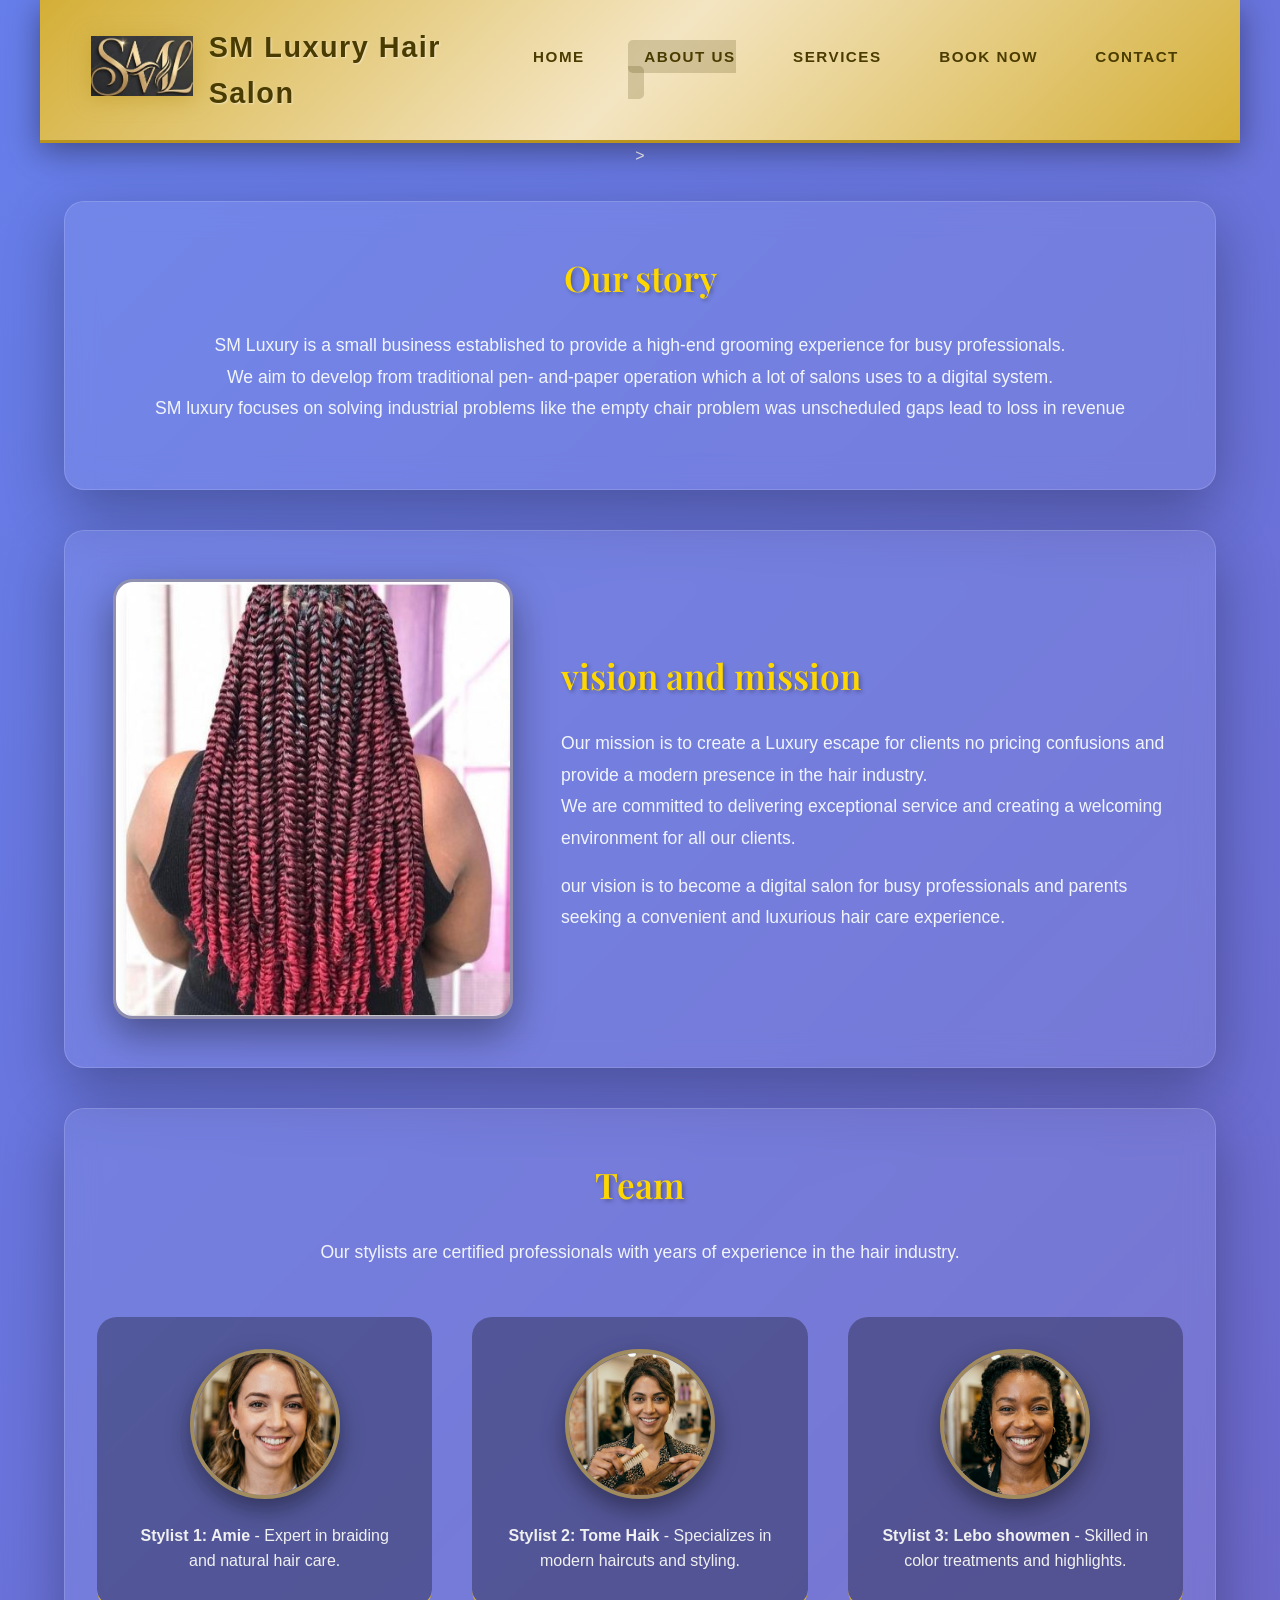
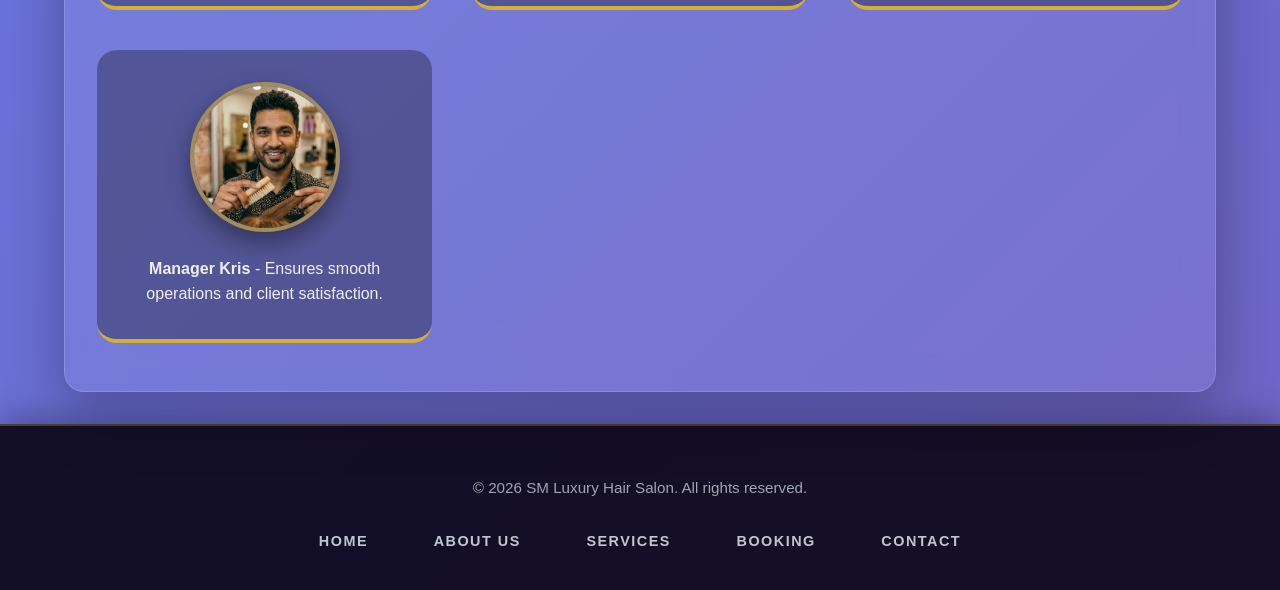
==== commit e865d9bc: "Update (added a new SEO meta tags and a schema murkup in all pages  updated my css added FAQ accordi" ====
--- a/About.html
+++ b/About.html
@@ -3,25 +3,40 @@
 <head>
     <meta charset="UTF-8">
     <meta name="viewport" content="width=device-width, initial-scale=1.0">
-    <title>SM Luxury Hair Salon - About Us</title>
+    <!-- NEW: SEO Meta Tags -->
+    <meta name="description" content="Learn about SM Luxury Hair Salon - Our story, vision, mission, and expert team of stylists in Pretoria.">
+    <meta name="keywords" content="about SM Luxury, hair salon team, Pretoria stylists, luxury salon story">
+    <title>About Us | SM Luxury Hair Salon - Our Story & Team</title>
     <link rel="stylesheet" href="css/styles.css">
+    <link href="https://fonts.googleapis.com/css2?family=Playfair+Display:wght@400;600;700&display=swap" rel="stylesheet">
+    
+    <!-- NEW: Schema Markup -->
+    <script type="application/ld+json">
+    {
+        "@context": "https://schema.org",
+        "@type": "HairSalon",
+        "name": "SM Luxury Hair Salon",
+        "description": "Learn about our story and meet our expert team of stylists."
+    }
+    </script>
 </head>
 <body>
     <header>
+        <button class="nav-toggle" aria-label="Toggle navigation"></button>
         <div class="logo">
             <a href="index.html"><img src="img/logo.JPG" alt="SM Luxury Hair Salon Logo"></a>
             <h1>SM Luxury Hair Salon</h1>
         </div>
         <nav>
-        <ul>
-            <li><a href="index.html">Home</a></li>
-            <li class="current Page"><a href="about.html">About Us</a></li>
-            <li><a href="services.html">Services</a></li>
-            <li><a href="enquiry.html">Booking</a></li>
-            <li><a href="contact.html">Contact</a></li>
-        </ul>
+            <ul>
+                <li><a href="index.html">Home</a></li>
+                <li><a href="about.html" class="current-page">About Us</a></li>
+                <li><a href="services.html">Services</a></li>
+                <li><a href="enquiry.html">Book Now</a></li>
+                <li><a href="contact.html">Contact</a></li>
+            </ul>
         </nav>
-    </header>
+    </header>>
     
     <main>
         <!--in the about page the customers will learn more about 
@@ -76,5 +91,6 @@
             <a href="contact.html">Contact</a>
         </nav>
     </footer>
+     <script src="js/styles.js"></script>
 </body>
 </html>
--- a/css/styles.css
+++ b/css/styles.css
@@ -1,22 +1,31 @@
-*{
+  /* NEW PART 3 ADDITIONS:
+   - Enhanced color contrast, sticky header, and professional gradients
+   - Added urgency banners and availability badges to reduce empty chairs
+   - Fixed map container for free iframe (no API key needed)
+   - Added Lightbox, Slideshow arrows, and Mobile menu styles
+   - Notification styles for AJAX form feedback
+   - ADDED: FAQ accordion styles for contact page
+   ============================================ */
+
+/* 1. CSS RESET & BASE STYLES */
+* {
     margin: 0;
     padding: 0;
     box-sizing: border-box;
 }
+
 html {
-  scroll-behavior: smooth;
-  font-size: 16px; /* Base for rem calculations */
-}
-
-/*---------------------------------------------------------------------------------------------------
-                                           main boady
-------------------------------------------------------------------------------------------------- */
+    scroll-behavior: smooth;
+    font-size: 16px; /* Base for rem calculations */
+}
+
 body {
-    min-height: height 100vh;
+    min-height: 100vh; /* FIXED: removed invalid 'height' word */
     font-family: 'Segoe UI', Tahoma, Geneva, Verdana, sans-serif;
-    background: linear-gradient(135deg, #713c94, #614caf, #3d1666, #1c3561);/*the companies colour is blue and purple so the background will have a colour shift of sifferent shades of the two coulors together*/
-    background-size: 300% 300%;
-    animation: slowBackgroundShift 16s;
+    /* NEW: More professional gradient while keeping your blue/purple theme */
+    background: linear-gradient(135deg, #667eea 0%, #764ba2 50%, #5d2f8f 100%);
+    background-size: 400% 400%;
+    animation: slowBackgroundShift 20s ease infinite;
     color: #ffffff;
     display: flex;
     flex-direction: column;
@@ -24,44 +33,64 @@
     line-height: 1.6;
 }
 
-/*sorce code from Coyier(2026)*/
+/* sorce code from Coyier(2026) */
 @keyframes slowBackgroundShift {
     0% { background-position: 0% 50%; }
     50% { background-position: 100% 50%; }
     100% { background-position: 0% 50%; }
 } 
-/*------------------------------------------------------------------------------------------------------------------------------------------
-                                  Layout
---------------------------------------------------------------------------------------------------------------------------------------------*/
+
+/* 2. Layout */
 main {
-  width: 90%;
-  max-width: 1100px;
-  margin: 2rem auto;
-  flex: 1;
-  display: flex;
-  flex-direction: column;
-  gap: 2rem;
-}
-
-h1 { font-size: 1.8rem; letter-spacing: 1px; }
-h2 { font-family: 'Playfair Display', 'Georgia', serif; font-size: 2rem; font-weight: 400; color: #ffd700; margin-bottom: 1.2rem; }
-h3 { font-family: 'Playfair Display', serif; font-size: 1.4rem; color: #ffd700; margin-bottom: 0.8rem; }
-p { font-size: 1.1rem; color: #f1f5f9; margin-bottom: 1rem; }
-a { text-decoration: none; }
-
+    width: 90%;
+    max-width: 1200px; /* NEW: Increased from 1100px for better spacing */
+    margin: 2rem auto; /* 2rem users relative units */
+    flex: 1;
+    display: flex;
+    flex-direction: column; /* Stacks the child elements (sections) vertically in a column */
+    gap: 2.5rem; /* NEW: Increased gap for better breathing room */
+}
+
+h1 { font-size: 2rem; letter-spacing: 1px; font-weight: 700; }
+h2 { 
+    font-family: 'Playfair Display', 'Georgia', serif; /* Elegant font choice for a high-end look */
+    font-size: 2.2rem; /* Makes the section headings stand out clearly */
+    font-weight: 600; 
+    color: #ffd700; /* Bright gold color to match the branding theme */
+    margin-bottom: 1.5rem; 
+    text-shadow: 2px 2px 4px rgba(0,0,0,0.3); /* NEW: Adds depth */
+}
+h3 { 
+    font-family: 'Playfair Display', serif; 
+    font-size: 1.5rem; 
+    color: #ffd700; 
+    margin-bottom: 1rem; 
+}
+p { 
+    font-size: 1.1rem; /* Good, readable body text size */
+    color: #f1f5f9; /* Off-white color so it's easy on the eyes against dark backgrounds */
+    margin-bottom: 1rem; 
+    line-height: 1.8; /* NEW: Better readability */
+}
+a { text-decoration: none; transition: all 0.3s ease; }
+
+/* Contnet section (FROSTED GLASS EFFECT) */
 section {
-  background: rgba(255, 255, 255, 0.06);
-  backdrop-filter: blur(12px);
-  border: 1px solid rgba(255, 255, 255, 0.08);
-  border-radius: 16px;
-  padding: 2rem;
-  box-shadow: 0 15px 35px rgba(0, 0, 0, 0.2);
-  text-align: center;
-}
-/*-----------------------------------------------------------------------------------------------------------------------------------------------------
-                         Header and navigations
--------------------------------------------------------------------------------------------------------------------------------------------------------*/
-
+    background: rgba(255, 255, 255, 0.08); /* NEW: Slightly more opaque for readability */
+    backdrop-filter: blur(15px);
+    border: 1px solid rgba(255, 255, 255, 0.15);
+    border-radius: 20px;
+    padding: 3rem 2rem;
+    box-shadow: 0 20px 60px rgba(0, 0, 0, 0.3);
+    text-align: center;
+    transition: transform 0.3s ease; /* NEW: Hover effect */
+}
+
+section:hover {
+    transform: translateY(-5px); /* NEW: Lifts section on hover */
+}
+
+/* 3. Header and navigations */
 /* * Create a modern, "frosted glass" header.
  * - Flexbox layout aligns logo/links to opposite sides and centers them vertically.
  * - Semi-transparent dark background with a 10px blur effect on content behind it.
@@ -70,616 +99,705 @@
  */
 header {
     width: 100%;
-    max-width:1200%;
+    max-width: 1200px; /* FIXED: changed from 1200% to 1200px */
     margin: 0;
     padding: 1.5rem 4%;
     display: flex;
     justify-content: space-between;
     align-items: center;
-    background: linear-gradient(to right, #b38f2d, #d4af37, #f9e49b);
-    border-bottom: 2px solid #8a6d20;
-    box-shadow: 0 4px 15px rgba(0,0,0,0.3);
-}
- 
-
-/* Aligns logo image and text horizontally with a gold glow( code sourced from w3schools)*/
+    background: linear-gradient(135deg, #d4af37 0%, #f4e5c2 50%, #d4af37 100%); /* NEW: Richer gold */
+    border-bottom: 3px solid #b8941f;
+    box-shadow: 0 8px 30px rgba(0,0,0,0.4);
+    position: sticky; /* NEW: Keeps header visible while scrolling */
+    top: 0;
+    z-index: 1000;
+}
+
+/* NEW: Mobile Menu Toggle Button */
+.nav-toggle {
+    display: none;
+    background: rgba(74, 60, 0, 0.2);
+    border: 2px solid #4a3c00;
+    color: #4a3c00;
+    font-size: 1.8rem;
+    cursor: pointer;
+    padding: 0.5rem 1rem;
+    border-radius: 8px;
+}
+
+/* Aligns logo image and text horizontally with a gold glow( code sourced from w3schools) */
 .logo {
     display: flex;
     align-items: center;
-    gap: 1rem
-}
-.logo img{
-    height: 50px;
-    width: Auto;
-    object-fit:contain;
-    filter: drop-shadow(0px 2px 8px rgba(212, 175, 55, 0.3))
-}
+    gap: 1rem;
+}
+.logo img {
+    height: 60px; /* NEW: Slightly larger */
+    width: auto; /* FIXED: changed from Auto to auto */
+    object-fit: contain;
+    filter: drop-shadow(0px 3px 10px rgba(184, 148, 31, 0.5));
+    transition: transform 0.3s ease;
+}
+.logo img:hover { transform: scale(1.05); }
  
 .logo h1 {
-    font-size: 1.6rem;
+    font-size: 1.8rem;
     font-weight: 700;
-    letter-spacing: 1px;
-    color: #ffd700;
-    /*yellow color is to hight the golden experence promised to our clients*/
-}
+    letter-spacing: 1.5px;
+    color: #4a3c00; /* NEW: Darker gold for better contrast on light header */
+    text-shadow: 1px 1px 2px rgba(255,255,255,0.5);
+    /* yellow color is to hight the golden experence promised to our clients */
+}
+
 nav ul {
-    list-style: none;/*   remove the bullet points from the navigation */
-    display: flex;/* <-- align the links horizontally side-by-side */
-    gap: 2.5rem;
+    list-style: none; /* remove the bullet points from the navigation */
+    display: flex; /* <-- align the links horizontally side-by-side */
+    gap: 2rem;
 }
 
 nav a {
-    color: #000000;
+    color: #4a3c00; /* NEW: Darker for contrast */
     text-decoration: none;
-    font-weight: 600;
+    font-weight: 700;
     font-size: 0.95rem;
     text-transform: uppercase;
     letter-spacing: 1.5px;
-    transition: color 0.3s ease;
-}
+    padding: 0.5rem 1rem;
+    border-radius: 5px;
+    transition: all 0.3s ease;
+    position: relative;
+}
+
+/* NEW: Underline animation on hover */
+nav a::after {
+    content: '';
+    position: absolute;
+    bottom: 0;
+    left: 50%;
+    transform: translateX(-50%);
+    width: 0;
+    height: 2px;
+    background: #4a3c00;
+    transition: width 0.3s ease;
+}
+nav a:hover::after { width: 80%; }
 
 nav a:hover {
-    color: #d4af37;/* A rich gold color for hover effect */
-}
-main {
-    width: 90%;            
-    max-width: 1100px;           
-    margin: 2rem auto;   /*2rem users relative units*/          
-    flex-direction: column;        /* Stacks the child elements (sections) vertically in a column */
-    gap: 2rem;                     
-}
-/* Contnet section (FROSTED GLASS EFFECT)*/
-section {
-    background: rgba(255, 255, 255, 0.06); 
-    backdrop-filter: blur(12px);
-    border: 1px solid rgba(255, 255, 255, 0.08);
-    border-radius: 16px;
-    padding: 3rem;
-    box-shadow: 0 15px 35px rgba(0, 0, 0, 0.2);
-    text-align: center;
-}
-/*ensuring my headings have a readeble font*/
-section h2 {
-    font-family: 'Playfair Display', 'Georgia', serif;  /* Elegant font choice for a high-end look */
-    font-size: 2.2rem;                    /* Makes the section headings stand out clearly */
-    font-weight: 400;                    
-    letter-spacing: 1px;                  
-    color: #ffd700;                       /* Bright gold color to match the branding theme */
-    margin-bottom: 1.2rem;                /* Pushes the paragraph text below it down a bit */
-}
-
-/* Section Paragraphs */
-section p {
-    font-size: 1.1rem;                    /* Good, readable body text size */
-    color: #f1f5f9;                       /* Off-white color so it’s easy on the eyes against dark backgrounds */
-    margin-bottom: 1rem;                  
-}
-
-
+    background: rgba(74, 60, 0, 0.1);
+    color: #2d2400;
+    /* A rich gold color for hover effect */
+}
+
+/* NEW: Current page indicator */
+nav a.current-page {
+    background: rgba(74, 60, 0, 0.2);
+    font-weight: 800;
+}
+
+/* 4. Footer */
 footer {
     width: 100%;                          
     padding: 3rem 2rem 2rem 2rem;         
-    background: rgba(10, 5, 18, 0.5);     /* Dark, semi-transparent background to ground the page */
-    border-top: 1px solid rgba(255, 255, 255, 0.05); /* Faint line to separate footer from the main content */
+    background: rgba(15, 10, 30, 0.95); /* Dark, semi-transparent background to ground the page */
+    border-top: 2px solid rgba(212, 175, 55, 0.3); /* Faint line to separate footer from the main content */
     text-align: center;                  
-    margin-top: auto;                     /* Flexbox trick to force footer to the absolute bottom of the page */
-}
-
+    margin-top: auto; /* Flexbox trick to force footer to the absolute bottom of the page */
+    box-shadow: 0 -5px 30px rgba(0,0,0,0.3);
+}
 
 footer p {
-    font-size: 0.9rem;                    /* Slightly smaller text for secondary information */
-    color: #8a8f98;                       /* Muted gray so it sits quietly in the background */
+    font-size: 0.95rem; /* Slightly smaller text for secondary information */
+    color: #a0a5b0; /* Muted gray so it sits quietly in the background */
+    margin-bottom: 1rem;
 }
 
 /* Footer Nav Links Container */
 footer nav {
-    margin-top: 1.2rem;                   
-    display: flex;                        /* Flexbox to line up the links */
-    justify-content: center;              /* Centers the link row horizontally */
-    gap: 2rem;                           
+    margin-top: 1.5rem;                   
+    display: flex; /* Flexbox to line up the links */
+    justify-content: center; /* Centers the link row horizontally */
+    gap: 2.5rem;                           
+    flex-wrap: wrap;
 }
 
 /* Footer Links */
 footer nav a {
-    color: #8a8f98;                       /* Muted gray by default to match the copyright */
+    color: #c0c5d0; /* Muted gray by default to match the copyright */
     text-decoration: none;                
-    font-size: 0.85rem;                   /* Keeps the links small and subtle */
-    transition: color 0.2s ease;          /* Smooth transition animation for the hover effect */
+    font-size: 0.9rem; /* Keeps the links small and subtle */
+    padding: 0.3rem 0.8rem;
+    border-radius: 5px;
+    transition: all 0.3s ease; /* Smooth transition animation for the hover effect */
 }
 
 /* Footer Hover State */
 footer nav a:hover, footer nav a:focus {
-  color: #d4af37;
-}            
-           /* Changes to a warm golden color when hovered*/
-
- /*---------------------------------------------------------------------------------------------------
-                                          Home  page
- -------------------------------------------------------------------------------------------------*/
- .btn {
-    display: block;/* would like the button to be centered and not inline */
-    width: fit-content;
-    margin: 1.5rem auto 2rem auto;
-    background: linear-gradient(135deg, #b38f2d 0%, #d4af37 50%, #f8e49d 100%);
-    color: #0f061b;
-    text-decoration: none;/* Removes underline from links */
-    padding: 1rem 3rem;
+    color: #d4af37;
+    background: rgba(212, 175, 55, 0.1);
+    transform: translateY(-2px);
+} /* Changes to a warm golden color when hovered */
+
+/* 5. Buttons (Call to Action) */
+.btn {
+    display: inline-block; /* would like the button to be centered and not inline */
+    width: auto;
+    margin: 2rem auto;
+    background: linear-gradient(135deg, #f093fb 0%, #f5576c 50%, #ffd700 100%); /* NEW: Vibrant gradient to encourage booking */
+    color: #ffffff;
+    text-decoration: none; /* Removes underline from links */
+    padding: 1.3rem 3.5rem;
+    font-weight: 800;
+    font-size: 1.1rem;
+    text-transform: uppercase;
+    letter-spacing: 2px;
+    border-radius: 50px;
+    box-shadow: 0 10px 30px rgba(245, 87, 108, 0.4);
+    border: 3px solid rgba(255,255,255,0.3);
+    transition: all 0.3s ease;
+    animation: pulse 2s infinite; /* NEW: Draws attention to book now */
+}
+.btn:hover {
+    transform: translateY(-5px) scale(1.05);
+    box-shadow: 0 15px 40px rgba(245, 87, 108, 0.6);
+    filter: brightness(1.1);
+}
+
+.btn-secondary { 
+    background: linear-gradient(135deg, #667eea 0%, #764ba2 100%); 
+    box-shadow: 0 10px 30px rgba(102, 126, 234, 0.4); 
+    animation: none; 
+}
+
+@keyframes pulse { 
+    0% { box-shadow: 0 0 0 0 rgba(56, 239, 125, 0.4); } 
+    70% { box-shadow: 0 0 0 15px rgba(56, 239, 125, 0); } 
+    100% { box-shadow: 0 0 0 0 rgba(56, 239, 125, 0); } 
+}
+
+/* NEW: Urgency Banner to reduce empty chairs */
+.urgency-banner {
+    background: linear-gradient(135deg, #ff6b6b, #f5576c);
+    color: white;
+    padding: 1rem 2rem;
+    border-radius: 15px;
+    margin: 2rem 0;
     font-weight: 700;
-    font-size: 1rem;
-    text-transform: uppercase;
-    letter-spacing: 1.5px;
-    border-radius: 4px;
-    box-shadow: 0 4px 20px rgba(212, 175, 55, 0.25);
-}
-.btn:hover {
-    transform: translateY(-2px);
-    box-shadow: 0 6px 25px rgba(212, 175, 55, 0.45);
-    filter: brightness(1.1);
-}
-
-section > img {
-    width: 100%;
-    max-width: 650px;
-    height: auto;
-    border-radius: 8px;
-    box-shadow: 0 20px 50px rgba(0, 0, 0, 0.5);
-    border: 1px solid rgba(255, 255, 255, 0.1);
-}
-/* SLIDESHOW STYLES */
-.slideshow {
-    max-width: 800px;
-    margin: 2rem auto;
-    border-radius: 12px;
+    text-align: center;
+    box-shadow: 0 10px 30px rgba(245, 87, 108, 0.4);
+}
+
+/* 6. Slideshow Styles (FIXED & WORKING) */
+.slideshow-container {
+    max-width: 900px;
+    margin: 3rem auto;
+    border-radius: 20px;
     overflow: hidden;
-    box-shadow: 0 15px 40px rgba(0,0,0,0.5);
+    box-shadow: 0 20px 60px rgba(0,0,0,0.5);
     position: relative;
     background: #000;
-}
-
-.slide {
-    display: none;
-    width: 100%;
-    height: auto;
-}
-
-.slide.active {
-    display: block;
-    animation: fadeSlide 1.2s ease;
-}
-
+    border: 3px solid rgba(212, 175, 55, 0.3);
+}
+
+.slide { display: none; width: 100%; }
+.slide.active { display: block; animation: fadeSlide 1.5s ease; }
+.slide img { width: 100%; height: 500px; object-fit: cover; }
 
 @keyframes fadeSlide {
-    from { opacity: 0.4; }
-    to { opacity: 1; }
-}
-
-.slideshow-dots {
-    text-align: center;
-    margin: 1rem 0;
-}
-
+    from { opacity: 0.4; transform: scale(1.02); }
+    to { opacity: 1; transform: scale(1); }
+}
+
+/* NEW: Slideshow navigation arrows */
+.slideshow-prev, .slideshow-next {
+    position: absolute; top: 50%; transform: translateY(-50%);
+    background: rgba(212, 175, 55, 0.8); color: #000; border: none;
+    padding: 1rem 1.2rem; font-size: 1.5rem; cursor: pointer;
+    border-radius: 50%; transition: all 0.3s ease; z-index: 10;
+}
+.slideshow-prev:hover, .slideshow-next:hover { background: rgba(212, 175, 55, 1); transform: translateY(-50%) scale(1.1); }
+.slideshow-prev { left: 20px; } .slideshow-next { right: 20px; }
+
+.slideshow-dots { text-align: center; margin: 1.5rem 0; padding: 0 1rem; }
 .dot {
-    height: 12px;
-    width: 12px;
-    margin: 0 6px;
-    background-color: #666;
-    border-radius: 50%;
-    display: inline-block;
-    cursor: pointer;
-    transition: background-color 0.3s, transform 0.2s;
-}
-
-.dot.active, .dot:hover {
-    background-color: #d4af37;
-    transform: scale(1.2);
-}
-/*-------------------------------------------------------------------------------------------------------
-                                           about page
-------------------------------------------------------------------------------------------------------------*/
+    height: 15px; width: 15px; margin: 0 8px;
+    background-color: rgba(255,255,255,0.4); border-radius: 50%;
+    display: inline-block; cursor: pointer; transition: all 0.3s ease;
+    border: 2px solid transparent;
+}
+.dot.active, .dot:hover { background-color: #ffd700; transform: scale(1.3); border-color: #fff; }
+
+/* 7. About Page (Split Section & Team) */
 .split-section {
     display: flex;
     flex-direction: row; /* Puts items side-by-side */
     align-items: center; /* Vertically centers them */
-    gap: 2.5rem;
+    gap: 3rem;
     text-align: left; /* Overrides the default section center alignment */
+    padding: 3rem;
 }
 .split-text {
     flex: 1;
-    min-width: 280px;/* want that the  text box from squeezing too narrow on small screens */
+    min-width: 300px; /* want that the text box from squeezing too narrow on small screens */
 }
 
 .split-section .vision-img {
     width: 100%;
-    max-width: 320px;  
-    max-height: 420px; 
+    max-width: 400px;  
+    max-height: 500px; 
     object-fit: cover; 
-    border-radius: 12px;
-    box-shadow: 0 10px 25px rgba(0, 0, 0, 0.4);
-    border: 1px solid rgba(255, 255, 255, 0.1);
-       
-}
-/*team grid layout*/
+    border-radius: 20px;
+    box-shadow: 0 15px 40px rgba(0, 0, 0, 0.4);
+    border: 3px solid rgba(212, 175, 55, 0.3);
+    transition: transform 0.3s ease;
+}
+.split-section .vision-img:hover { transform: scale(1.03); }
+
+/* team grid layout */
 .team-grid {
     display: grid;
-    grid-template-columns: repeat(auto-fit, minmax(220px, 1fr)); 
-    gap: 2rem;
-    margin-top: 2.5rem;
+    grid-template-columns: repeat(auto-fit, minmax(250px, 1fr)); 
+    gap: 2.5rem;
+    margin-top: 3rem;
 }
 
 .team-card {
-    background: rgba(0, 0, 0, 0.2);
-    padding: 1.5rem;
-    border-radius: 12px;
-    border-bottom: 3px solid #d4af37; 
+    background: rgba(0, 0, 0, 0.3);
+    padding: 2rem;
+    border-radius: 20px;
+    border-bottom: 4px solid #d4af37; 
     text-align: center;
     display: flex;
     flex-direction: column;
     align-items: center;
-    gap: 1.2rem;
-}
+    gap: 1.5rem;
+    transition: all 0.3s ease;
+}
+.team-card:hover { transform: translateY(-10px); box-shadow: 0 15px 40px rgba(0,0,0,0.4); }
 
 .team-card img {
-    width: 140px;
-    height: 140px;
+    width: 150px;
+    height: 150px;
     object-fit: cover;
     border-radius: 50%; 
-    border: 2px solid rgba(212, 175, 55, 0.5); 
-    box-shadow: 0 8px 16px rgba(0, 0, 0, 0.3);
-}
+    border: 4px solid rgba(212, 175, 55, 0.6); 
+    box-shadow: 0 10px 25px rgba(0, 0, 0, 0.4);
+    transition: transform 0.3s ease;
+}
+.team-card img:hover { transform: scale(1.1); }
 
 .team-card p {
-    font-size: 0.95rem;
-    color: #e2e8f0;
-    line-height: 1.5;
+    font-size: 1rem;
+    color: #f0f0f0;
+    line-height: 1.6;
     margin: 0;
 }
-/*-------------------------------------------------------------------------------------------------------------------------------------------------------
-                    servicepage
-----------------------------------------------------------------------------------------------------------------------------------------------------------*/
+
+/* 8. Services Page */
 .service-container {
-  display: flex;
-  flex-wrap: wrap;
-  gap: 2rem;
-  justify-content: center;
-  padding: 0 1rem;
+    display: flex;
+    flex-wrap: wrap;
+    gap: 2.5rem;
+    justify-content: center;
+    padding: 1rem;
 }
 
 .service-card {
-  background: rgba(255, 255, 255, 0.06);
-  backdrop-filter: blur(12px);
-  border: 1px solid rgba(255, 255, 255, 0.08);
-  border-radius: 16px;
-  padding: 1.5rem;
-  width: 320px;
-  text-align: center;
-  transition: transform 0.3s ease, border-color 0.3s ease;
-}
-
-.service-card:hover {
-  transform: translateY(-5px);
-  border-color: rgba(212, 175, 55, 0.4);
-}
+    background: rgba(255, 255, 255, 0.08);
+    backdrop-filter: blur(12px);
+    border: 2px solid rgba(255, 255, 255, 0.15);
+    border-radius: 20px;
+    padding: 2rem;
+    width: 350px;
+    text-align: center;
+    transition: all 0.3s ease;
+    position: relative;
+    overflow: hidden;
+}
+.service-card:hover { transform: translateY(-10px); border-color: rgba(212, 175, 55, 0.6); box-shadow: 0 20px 50px rgba(0,0,0,0.4); }
 
 .main-img {
-  width: 100%;
-  height: 200px;
-  object-fit: cover;
-  border-radius: 10px;
-  margin-bottom: 1rem;
-  border: 1px solid rgba(255, 255, 255, 0.15);
-}
+    width: 100%;
+    height: 220px;
+    object-fit: cover;
+    border-radius: 15px;
+    margin-bottom: 1.5rem;
+    border: 2px solid rgba(255, 255, 255, 0.2);
+    transition: transform 0.3s ease;
+}
+.service-card:hover .main-img { transform: scale(1.05); }
 
 .price-list {
-  list-style: none;
-  padding: 0;
-  margin: 1rem 0;
-  color: #e2e8f0;
-}
-
-.price-list li { margin: 0.5rem 0; font-weight: 500; }
-
-.gallery-toggle { margin: 1rem 0; cursor: pointer; }
+    list-style: none;
+    padding: 1rem;
+    margin: 1.5rem 0;
+    color: #f0f0f0;
+    background: rgba(0,0,0,0.2);
+    border-radius: 10px;
+}
+.price-list li { margin: 0.8rem 0; font-weight: 600; border-bottom: 1px solid rgba(255,255,255,0.1); padding-bottom: 0.5rem; }
+.price-list li:last-child { border-bottom: none; }
+.price-list li strong { color: #ffd700; font-size: 1.1rem; }
+
+.gallery-toggle { margin: 1.5rem 0; cursor: pointer; }
 .gallery-toggle summary {
-  color: #d4af37; font-weight: 600; text-decoration: underline;
-  list-style: none; transition: color 0.3s;
+    color: #ffd700; font-weight: 700; text-decoration: none;
+    list-style: none; transition: all 0.3s;
+    padding: 0.5rem 1rem; background: rgba(212, 175, 55, 0.2); border-radius: 8px; display: inline-block;
 }
 .gallery-toggle summary::-webkit-details-marker { display: none; }
-.gallery-toggle summary:hover { color: #ffd700; }
-
-.gallery-toggle[open] .extra-images { animation: slideDown 0.4s ease forwards; }
+.gallery-toggle summary:hover { background: rgba(212, 175, 55, 0.3); color: #fff; }
+
+.gallery-toggle[open] .extra-images { animation: slideDown 0.5s ease forwards; }
 @keyframes slideDown {
-  from { opacity: 0; transform: translateY(-10px); }
-  to { opacity: 1; transform: translateY(0); }
+    from { opacity: 0; transform: translateY(-20px); }
+    to { opacity: 1; transform: translateY(0); }
 }
 
 .extra-images {
-  display: flex; gap: 0.8rem; justify-content: center; margin-top: 1rem;
-}
-
+    display: flex; gap: 1rem; justify-content: center; margin-top: 1.5rem;
+}
 .extra-images img {
-  flex: 1; width: 0; height: 100px; object-fit: cover;
-  border-radius: 8px; border: 1px solid rgba(255, 255, 255, 0.1);
-}
+    flex: 1; width: 0; height: 120px; object-fit: cover;
+    border-radius: 10px; border: 2px solid rgba(255, 255, 255, 0.2);
+    cursor: pointer; transition: transform 0.3s ease;
+}
+.extra-images img:hover { transform: scale(1.1); border-color: #ffd700; }
 
 .btn-book {
-  display: inline-block; margin-top: 1.5rem;
-  background: linear-gradient(135deg, #b38f2d, #d4af37);
-  color: #0f051d; padding: 0.8rem 1.5rem;
-  border-radius: 25px; font-weight: 700; text-transform: uppercase;
-  letter-spacing: 1px; transition: transform 0.3s, box-shadow 0.3s;
-}
-.btn-book:hover { transform: translateY(-2px); box-shadow: 0 5px 15px rgba(212, 175, 55, 0.4); }
-
-/* -----------------------------------------------------------------------------------------------------------------------------------------------
-                                                Booking Form Styles 
----------------------------------------------------------------------------------------------------------------------------------------------------------*/
-/*booking form made with the intent that it has to blend with the backgoud of the form*/
-form.contact-form{
-    background: #fff;
-    border-radius: 12px;
-    padding: 40px;
-    max-width: 800px;
+    display: inline-block; margin-top: 2rem;
+    background: linear-gradient(135deg, #f093fb 0%, #f5576c 100%);
+    color: #fff; padding: 1rem 2.5rem;
+    border-radius: 30px; font-weight: 700; text-transform: uppercase;
+    letter-spacing: 1.5px; transition: all 0.3s;
+    box-shadow: 0 8px 25px rgba(245, 87, 108, 0.4);
+}
+.btn-book:hover { transform: translateY(-3px) scale(1.05); box-shadow: 0 12px 35px rgba(245, 87, 108, 0.6); }
+
+/* NEW: Service Search Box */
+.service-search {
+    width: 100%; max-width: 600px; margin: 2rem auto; padding: 1.2rem 2rem;
+    border: 2px solid rgba(212, 175, 55, 0.4); border-radius: 50px;
+    font-size: 1.1rem; background: rgba(255, 255, 255, 0.15); color: #fff;
+    transition: all 0.3s ease; text-align: center;
+}
+.service-search:focus { outline: none; border-color: #ffd700; background: rgba(255, 255, 255, 0.25); box-shadow: 0 0 20px rgba(212, 175, 55, 0.4); }
+.service-search::placeholder { color: rgba(255, 255, 255, 0.7); }
+
+/* 9. Forms (Booking & Contact) */
+form.contact-form, .contact-form {
+    background: #ffffff;
+    border-radius: 20px;
+    padding: 3rem;
+    max-width: 900px;
     margin: 2rem auto;
-    box-shadow: 0 2px 20px rgba(0, 0, 0, 0.08);
-    color:#333;
+    box-shadow: 0 20px 60px rgba(0, 0, 0, 0.3);
+    color: #333;
+    border: 3px solid rgba(212, 175, 55, 0.3);
 }
 .form-row {
     display: grid;
     grid-template-columns: 1fr 1fr;
-    gap: 1.5px;
-    margin-bottom: 1.5px;
-}
-.form-group {
-    margin-bottom: 20px;
-}
- label {
+    gap: 2rem;
+    margin-bottom: 2rem;
+}
+.form-group { margin-bottom: 1.5rem; }
+
+label {
     display: block;
-    margin-bottom: 8px;
-    font-weight: 500;
-    color: #333;
-    font-size: 0.95rem;
-}
- input[type="text"],
-input[type="email"],
- input[type="tel"],
-select,
- textarea {
+    margin-bottom: 0.8rem;
+    font-weight: 700;
+    color: #444;
+    font-size: 1rem;
+}
+
+input[type="text"], input[type="email"], input[type="tel"], select, textarea {
     width: 100%;
-    padding: 14px 16px;
-    border: 1px solid #e0e0e0;
-    border-radius: 8px;
+    padding: 1rem 1.2rem;
+    border: 2px solid #e0e0e0;
+    border-radius: 10px;
     font-size: 1rem;
     transition: all 0.3s ease;
-    background-color: #fafafa;
+    background-color: #f8f9fa;
     box-sizing: border-box;
-}
- input:focus,
-select:focus,
-textarea:focus {
+    font-family: inherit;
+}
+
+input:focus, select:focus, textarea:focus {
     outline: none;
     border-color: #d4af37;
     background-color: #fff;
-    box-shadow: 0 0 0 3px rgba(212, 175, 55, 0.1);
-}
-textarea {
-    resize: vertical;
-    font-family: inherit;
-}
-.form-submit {
-    display: flex;
-    justify-content: flex-end;
-    margin-top: 30px;
-}
-form button[type="submit"] {
-    display: inline-flex;
-    align-items: center;
-    gap: 10px;
-    background: linear-gradient(135deg, #b38f2d 0%, #d4af37 50%, #f9e49b 100%);
-    color: #0f051d;
-    border: none;
-    padding: 14px 32px;
-    font-size: 1rem;
-    font-weight: 700;
-    text-transform: uppercase;
-    letter-spacing: 1px;
-    border-radius: 8px;
+    box-shadow: 0 0 0 5px rgba(212, 175, 55, 0.15);
+    transform: translateY(-2px);
+}
+
+textarea { resize: vertical; min-height: 120px; }
+
+.form-submit { display: flex; justify-content: center; margin-top: 2rem; }
+
+form button[type="submit"], .contact-form button[type="submit"] {
+    display: inline-flex; align-items: center; gap: 12px;
+    background: linear-gradient(135deg, #f093fb 0%, #f5576c 100%);
+    color: #fff; border: none; padding: 1.2rem 3rem;
+    font-size: 1.1rem; font-weight: 800; text-transform: uppercase;
+    letter-spacing: 1.5px; border-radius: 50px;
     transition: all 0.3s ease;
-    box-shadow: 0 4px 15px rgba(212, 175, 55, 0.3);
-
-}
-form button[type="submit"]:hover {
-    transform: translateY(-2px);
-    box-shadow: 0 6px 20px rgba(212, 175, 55, 0.4);
-}
-
-form button[type="submit"] svg {
-    transition: transform 0.3s ease;
-}
-
-form button[type="submit"]:hover svg {
-    transform: translate(3px, -3px);
-    box-shadow: 0 6px 20px rgba(212, 175, 55, 0.4);
-}
-
-    /* -----------------------------------------------------------------------------------------------------
-                                        Contact Page Layout
-    ------------------------------------------------------------------------------------------------------ */
-    /* Main layout wrapper for the contact page splitting it into two columns */
+    box-shadow: 0 10px 30px rgba(245, 87, 108, 0.4);
+    cursor: pointer;
+}
+form button[type="submit"]:hover, .contact-form button[type="submit"]:hover {
+    transform: translateY(-5px) scale(1.05);
+    box-shadow: 0 15px 40px rgba(245, 87, 108, 0.6);
+}
+
+/* Form validation states */
+input.invalid, textarea.invalid, select.invalid {
+    border-color: #ff4444 !important;
+    background-color: rgba(255, 68, 68, 0.05);
+}
+input.valid, textarea.valid, select.valid {
+    border-color: #00C851 !important;
+    background-color: rgba(0, 200, 81, 0.05);
+}
+
+/* 10. Contact Page Layout */
 .contact-container {
     display: grid;
-    /* Left column (Contact Info) takes 1 part, right column (Form) takes 1.5 parts of space */
     grid-template-columns: 1fr 1.5fr;
     gap: 3rem;
+    width: 100%;
     max-width: 1200px;
-    margin: 2rem auto;
-    padding: 0 20px;
-}
-    /* Left Side - Contact Info */
-    /*want my contact information on the write and form left hand site for readebility*/
+    margin: 0 auto;
+}
 .contact-info {
-    background: #fff;
-    padding: 2rem;
-    border-radius: 12px;
-    box-shadow: 0 2px 15px rgba(0, 0, 0, 0.08);
-}
-
-.contact-info h2 {
-    color: #d4af37;
-    font-size: 1.8rem;
-    margin-bottom: 1.5rem;
-    padding-bottom: 0.5rem;
-    border-bottom: 2px solid rgba(212, 175, 55, 0.3);
-}
-/* Container for individual contact details*/
-.contact-info section {
-    margin-bottom: 2rem;
-}
-/* Container for individual contact details*/
-.contact-info section:last-child {
-    margin-bottom: 0;
-}
-.info-item,
-.hours-item {
-    margin-bottom: 1.2rem;
-}
-
-.info-item strong,
-.hours-item strong {
-    display: block;
-    color: #333;
-    font-weight: 600;
-    margin-bottom: 0.3rem;
-}
-
-.info-item p,
-.hours-item p {
-    color: #666;
-    margin: 0;
-    font-size: 1rem;
-}
-/* Right Side - Form */
-.contact-form {
-    background: #fff;
+    background: rgba(255,255,255,0.1);
     padding: 2.5rem;
-    border-radius: 12px;
-    box-shadow: 0 2px 15px rgba(0, 0, 0, 0.08);
-}
-
-.contact-form .section-title {
-    margin-top: 0;
-    margin-bottom: 2rem;
-}
-.form-row {
-    display: grid;
-    grid-template-columns: 1fr 1fr;
-    gap: 1.5rem;
-    margin-bottom: 1.5rem;
-}
-
-.form-group {
-    margin-bottom: 1.5rem;
-}
-
-.contact-form label {
-    display: block;
-    margin-bottom: 0.5rem;
-    font-weight: 500;
-    color: #333;
-}
-.contact-form input[type="text"],
-.contact-form input[type="email"],
-.contact-form input[type="tel"],
-.contact-form textarea {
-    width: 100%;
-    padding: 12px 16px;
-    border: 1px solid #e0e0e0;
-    border-radius: 8px;
-    font-size: 1rem;
-    transition: all 0.3s ease;
-    background-color: #fafafa;
-    box-sizing: border-box;
-}
-.contact-form{
-    background: linen;
-}
-
-.contact-form input:focus,
-.contact-form textarea:focus {
-    outline: none;
-    border-color: #d4af37;
-    background-color: #fff;
-    box-shadow: 0 0 0 3px rgba(212, 175, 55, 0.1);
-}
-
-.contact-form textarea {
-    resize: vertical;
-    font-family: inherit;
-}
-.contact-form button[type="submit"] {
-    background: linear-gradient(135deg, #b38f2d 0%, #d4af37 50%, #f9e49b 100%);
-    color: #0f051d;
-    border: none;
-    padding: 14px 40px;
-    font-size: 1rem;
-    font-weight: 700;
-    text-transform: uppercase;
-    letter-spacing: 1px;
-    border-radius: 8px;
-    cursor: pointer;
-    transition: all 0.3s ease;
-    box-shadow: 0 4px 15px rgba(212, 175, 55, 0.3);
-}
-
-.contact-form button[type="submit"]:hover {
-    transform: translateY(-2px);
-    box-shadow: 0 6px 20px rgba(212, 175, 55, 0.4);
-}
-.contact-container h3 {
-    color: #000000;      
-    font-weight: bold;   /* Make the text bold */
-    font-size: 24px;     
-}
-
+    border-radius: 20px;
+    backdrop-filter: blur(10px);
+    border: 1px solid rgba(255,255,255,0.15);
+}
+.contact-info h2 { color: #ffd700; border-bottom: 2px solid rgba(212,175,55,0.3); padding-bottom: 0.5rem; margin-bottom: 1.5rem; }
+.info-item, .hours-item { margin-bottom: 1.5rem; padding: 1rem; background: rgba(0,0,0,0.2); border-radius: 10px; }
+.info-item strong, .hours-item strong { display: block; color: #fff; font-weight: 700; margin-bottom: 0.5rem; }
+.info-item p, .hours-item p { color: #f1f5f9; margin: 0; }
+
+/* FIXED: Map Container for free iframe (No API Key needed) */
 .map-container {
     width: 100%;
-    max-width: 1100px; /* Matches your main container size */
-    margin: 2rem auto;
-    border-radius: 12px;
-    overflow: hidden; /* Cleans up the map corners to match the border radius */
-    box-shadow: 0 15px 35px rgba(0, 0, 0, 0.3);
-    border: 1px solid rgba(255, 255, 255, 0.1);
-}
-
+    border-radius: 15px;
+    overflow: hidden;
+    box-shadow: 0 10px 30px rgba(0, 0, 0, 0.3);
+    border: 3px solid rgba(212, 175, 55, 0.3);
+    background: #fff;
+    margin-top: 2rem;
+}
 .map-container iframe {
     width: 100% !important; /* Forces the map to fill the container responsively */
-    height: 400px;          /* Adjust the height to your preference */
+    height: 400px !important; /* Adjust the height to your preference */
     display: block;
-}
-.map-container iframe { width: 100% !important; height: 400px; display: block; border: none; }
+    border: none;
+}
+
+/* 11. Lightbox Gallery (NEW for Part 3) */
+.lightbox {
+    display: none; position: fixed; z-index: 10000; left: 0; top: 0;
+    width: 100%; height: 100%; background-color: rgba(0, 0, 0, 0.95);
+}
+.lightbox.active { display: flex; justify-content: center; align-items: center; flex-direction: column; }
+.lightbox-img { max-width: 90%; max-height: 80vh; object-fit: contain; border-radius: 10px; box-shadow: 0 15px 60px rgba(0, 0, 0, 0.6); border: 3px solid rgba(212, 175, 55, 0.5); }
+.lightbox-caption { color: #fff; margin-top: 1.5rem; font-size: 1.2rem; text-align: center; background: rgba(0,0,0,0.6); padding: 1rem 2rem; border-radius: 10px; }
+.lightbox-close { position: absolute; top: 20px; right: 40px; color: #ffd700; font-size: 50px; font-weight: bold; cursor: pointer; z-index: 10001; }
+
+/* 12. Notification Styles (NEW for AJAX feedback) */
+.notification {
+    position: fixed;
+    top: 20px;
+    right: 20px;
+    padding: 1.5rem 2rem;
+    border-radius: 10px;
+    color: white;
+    font-weight: 700;
+    z-index: 10001;
+    max-width: 400px;
+    box-shadow: 0 10px 30px rgba(0,0,0,0.3);
+    animation: slideInRight 0.5s ease;
+}
+.notification.success {
+    background: linear-gradient(135deg, #11998e, #38ef7d);
+}
+.notification.error {
+    background: linear-gradient(135deg, #ff6b6b, #f5576c);
+}
+
+@keyframes slideInRight {
+    from { transform: translateX(400px); opacity: 0; }
+    to { transform: translateX(0); opacity: 1; }
+}
+@keyframes slideOutRight {
+    from { transform: translateX(0); opacity: 1; }
+    to { transform: translateX(400px); opacity: 0; }
+}
+
+/* ============================================
+   13. FAQ SECTION STYLES (NEW for Contact Page)
+   ============================================ */
+
+.faq-section {
+    background: rgba(255, 255, 255, 0.08);
+    backdrop-filter: blur(15px);
+    border: 1px solid rgba(255, 255, 255, 0.15);
+    border-radius: 20px;
+    padding: 3rem 2rem;
+    box-shadow: 0 20px 60px rgba(0, 0, 0, 0.3);
+    text-align: center;
+    margin: 2rem auto;
+    max-width: 900px;
+}
+
+.faq-section h2 {
+    color: #ffd700;
+    margin-bottom: 1rem;
+}
+
+.faq-section > p {
+    color: #f1f5f9;
+    margin-bottom: 2.5rem;
+}
+
+.faq-container {
+    display: flex;
+    flex-direction: column;
+    gap: 1rem;
+    max-width: 800px;
+    margin: 0 auto;
+}
+
+.faq-item {
+    background: rgba(0, 0, 0, 0.3);
+    border-radius: 12px;
+    overflow: hidden;
+    border: 1px solid rgba(212, 175, 55, 0.2);
+    transition: all 0.3s ease;
+}
+
+.faq-item:hover {
+    border-color: rgba(212, 175, 55, 0.5);
+    transform: translateX(5px);
+}
+
+.faq-question {
+    width: 100%;
+    padding: 1.5rem;
+    background: transparent;
+    border: none;
+    color: #ffffff;
+    font-size: 1.1rem;
+    font-weight: 600;
+    text-align: left;
+    cursor: pointer;
+    display: flex;
+    justify-content: space-between;
+    align-items: center;
+    transition: all 0.3s ease;
+}
+
+.faq-question:hover {
+    background: rgba(212, 175, 55, 0.1);
+    color: #ffd700;
+}
+
+.faq-question[aria-expanded="true"] {
+    background: rgba(212, 175, 55, 0.2);
+    color: #ffd700;
+}
+
+.faq-icon {
+    font-size: 1.8rem;
+    font-weight: 300;
+    transition: transform 0.3s ease;
+    color: #d4af37;
+}
+
+.faq-question[aria-expanded="true"] .faq-icon {
+    transform: rotate(45deg);
+}
+
+.faq-answer {
+    max-height: 0;
+    overflow: hidden;
+    transition: max-height 0.3s ease, padding 0.3s ease;
+    background: rgba(0, 0, 0, 0.2);
+}
+
+.faq-answer p {
+    padding: 0 1.5rem 1.5rem 1.5rem;
+    margin: 0;
+    color: #f1f5f9;
+    line-height: 1.6;
+    text-align: left;
+}
+
+.faq-item.active .faq-answer {
+    max-height: 300px;
+}
+
+/* 14. Responsive Design */
 @media (max-width: 1024px) {
-  .contact-container { grid-template-columns: 1fr; }
-  .split-section { flex-direction: column; text-align: center; }
-  .split-text { min-width: 100%; }
-}
-
-/* Mobile responsive*/
-/*sorce Coyier(2026)*/
+    .contact-container { grid-template-columns: 1fr; }
+    .split-section { flex-direction: column; text-align: center; }
+    .split-text { min-width: 100%; }
+}
+
+/* Mobile responsive sorce Coyier(2026) */
 @media (max-width: 768px) {
-  header { flex-direction: column; gap: 1rem; padding: 1rem; }
-  nav ul { flex-direction: column; align-items: center; gap: 1rem; }
-  
-  .service-container { flex-direction: column; align-items: center; }
-  .service-card { width: 90%; }
-  .extra-images { flex-direction: column; align-items: center; }
-  .extra-images img { width: 80%; height: auto; }
-  
-  .form-row { grid-template-columns: 1fr; }
-  form, .contact-form, .contact-info { padding: 1.5rem; }
-  .contact-container { padding: 0 1rem; }
+    .nav-toggle { display: block; } /* NEW: Show mobile menu button */
+    header { flex-direction: column; gap: 1rem; padding: 1rem; }
+    
+    nav ul { 
+        display: none; /* NEW: Hidden by default on mobile */
+        width: 100%; 
+        flex-direction: column; 
+        padding: 1.5rem; 
+        background: linear-gradient(135deg, #d4af37, #f4e5c2); 
+        box-shadow: 0 10px 30px rgba(0,0,0,0.3); 
+        gap: 0.5rem;
+    }
+    nav ul.active { display: flex; } /* NEW: Shown when toggled */
+    nav a { width: 100%; text-align: center; }
+    
+    .service-container { flex-direction: column; align-items: center; }
+    .service-card { width: 90%; }
+    .extra-images { flex-direction: column; align-items: center; }
+    .extra-images img { width: 80%; height: auto; }
+    
+    .form-row { grid-template-columns: 1fr; }
+    form, .contact-form, .contact-info { padding: 2rem; }
+    .contact-container { padding: 0 1rem; }
+    .slide img { height: 300px; }
+    .notification { 
+        left: 10px; 
+        right: 10px; 
+        max-width: none; 
+    }
+    
+    /* ADDED: FAQ responsive styles */
+    .faq-section {
+        padding: 2rem 1.5rem;
+        margin: 2rem 1rem;
+    }
+    
+    .faq-question {
+        font-size: 1rem;
+        padding: 1.2rem;
+    }
+    
+    .faq-answer p {
+        padding: 0 1.2rem 1.2rem 1.2rem;
+        font-size: 0.95rem;
+    }
 }
 
 @media (max-width: 480px) {
-  h2 { font-size: 1.6rem; }
-  h3 { font-size: 1.2rem; }
-  .btn, .btn-book { padding: 0.8rem 1.5rem; font-size: 0.9rem; }
+    h2 { font-size: 1.8rem; }
+    h3 { font-size: 1.3rem; }
+    .btn, .btn-book { padding: 1rem 2rem; font-size: 1rem; }
 }
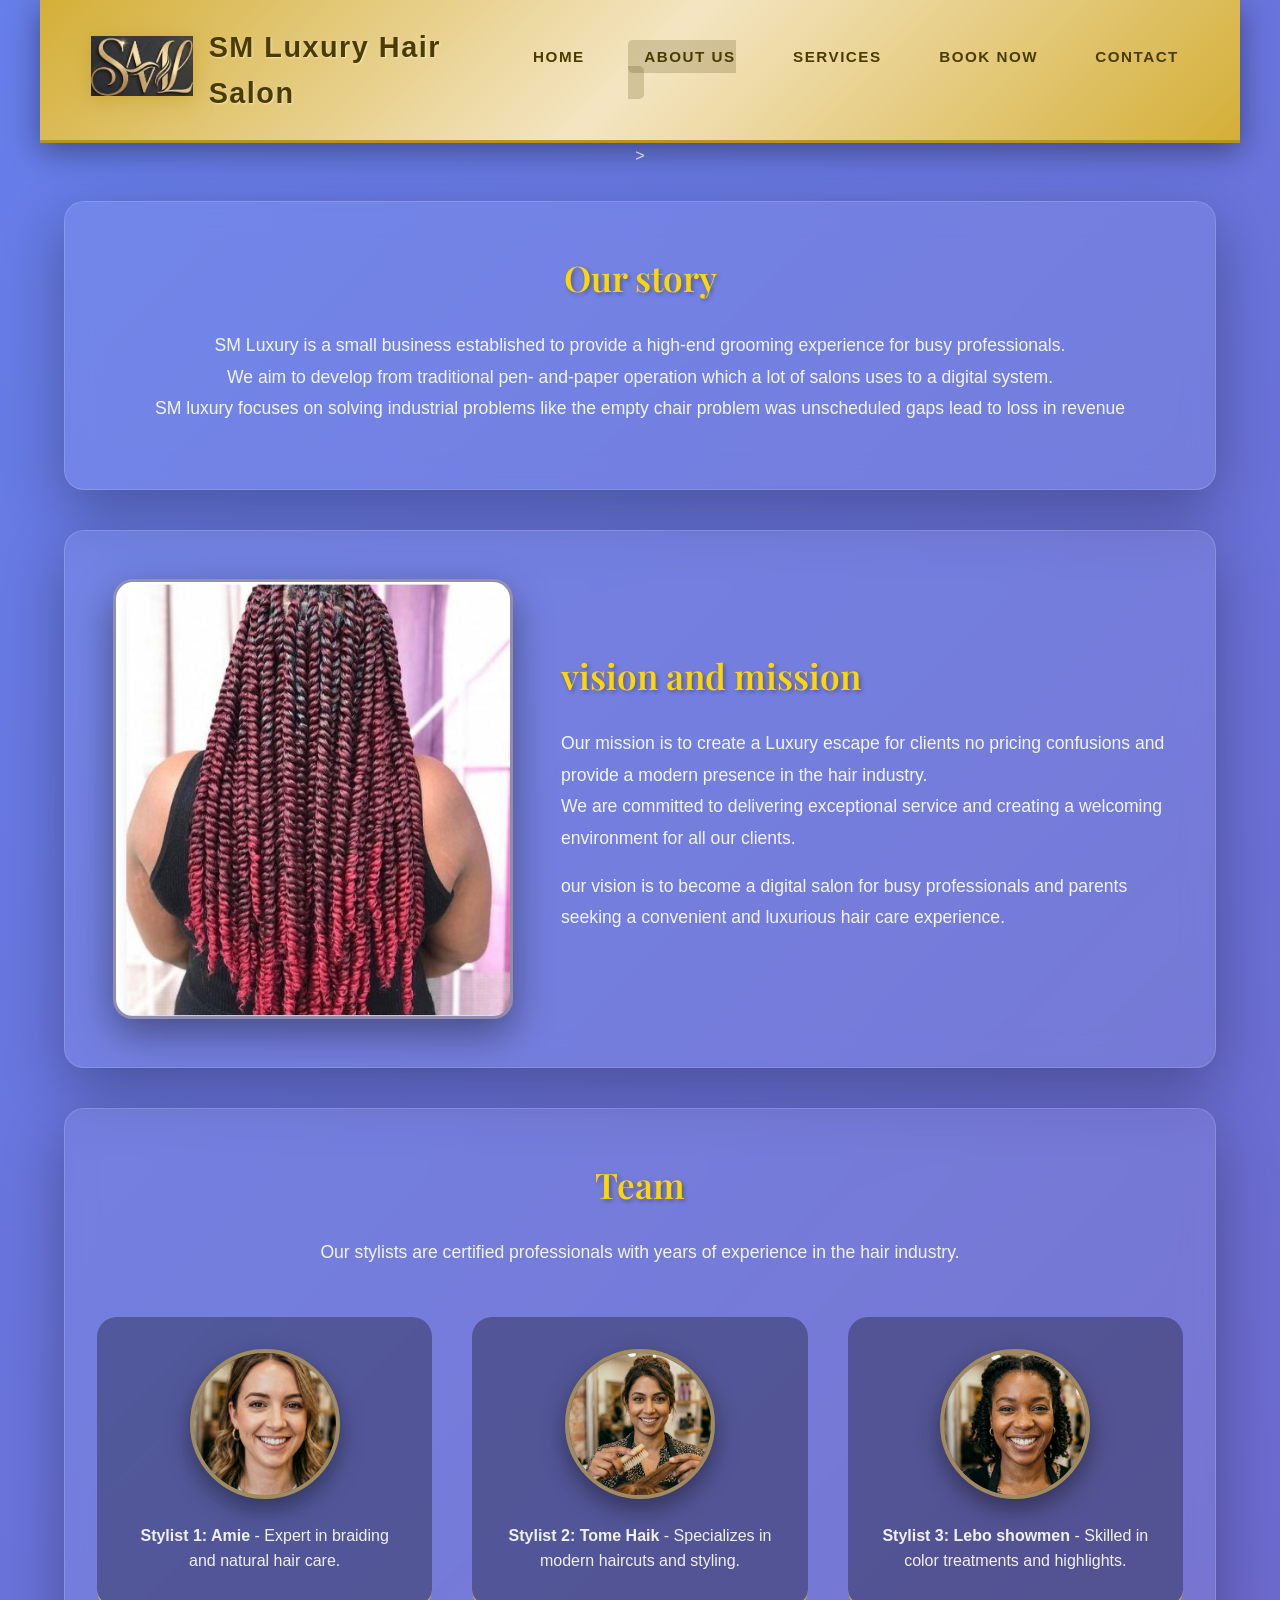
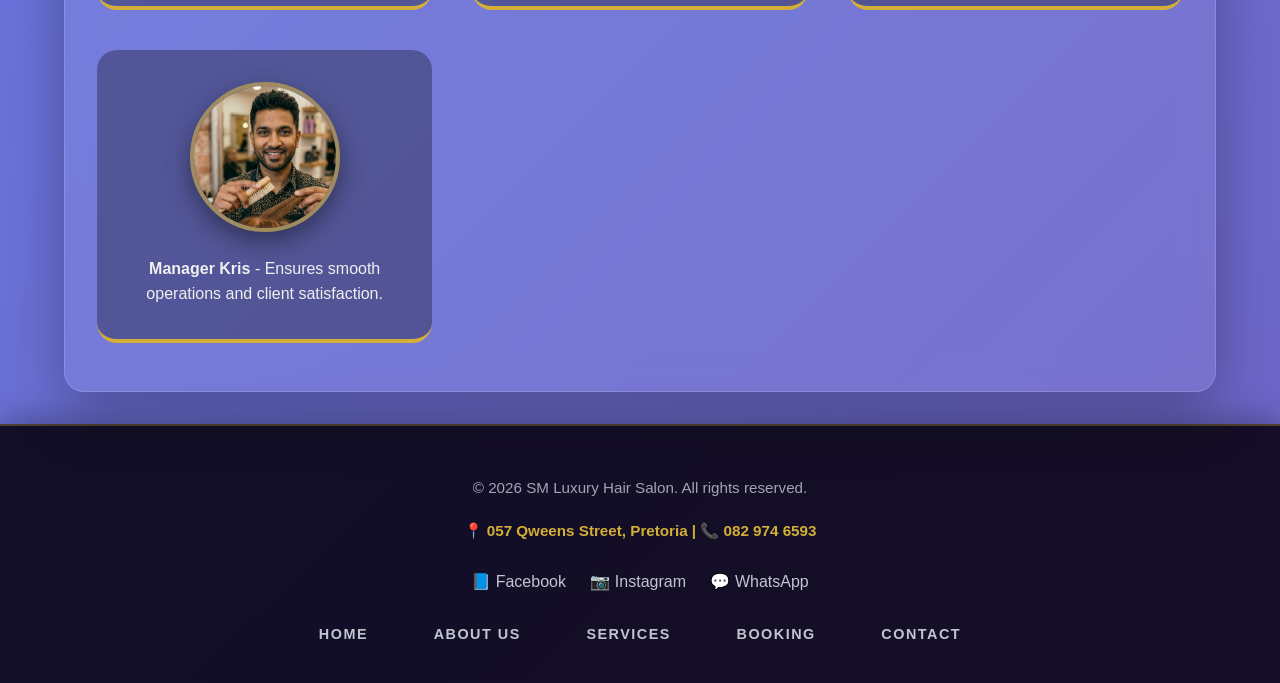
==== commit 0b855910: "(ADDED: Social Media Links at the footer of all html pages )" ====
--- a/About.html
+++ b/About.html
@@ -83,7 +83,14 @@
     </main> 
 
     <footer>
-        <p>&copy; 2026 SM Luxury Hair Salon. All rights reserved.</p>   
+        <p>&copy; 2026 SM Luxury Hair Salon. All rights reserved.</p> 
+        <p style="color: #d4af37; font-weight: 600;">📍 057 Qweens Street, Pretoria | 📞 082 974 6593</p>
+        <!-- ADDED: Social Media Links -->
+        <div style="margin: 1.5rem 0;">
+            <a href="https://facebook.com/smluxuryhair" target="_blank" rel="noopener" style="color: #c0c5d0; margin: 0 10px; font-size: 1rem; text-decoration: none;">📘 Facebook</a>
+            <a href="https://instagram.com/smluxurysalon" target="_blank" rel="noopener" style="color: #c0c5d0; margin: 0 10px; font-size: 1rem; text-decoration: none;">📷 Instagram</a>
+            <a href="https://wa.me/27829746593" target="_blank" rel="noopener" style="color: #c0c5d0; margin: 0 10px; font-size: 1rem; text-decoration: none;">💬 WhatsApp</a>
+        </div>  
         <nav>
             <a href="index.html">Home</a>
             <a href="about.html" class="current Page">About Us</a> <a href="services.html">Services</a>
